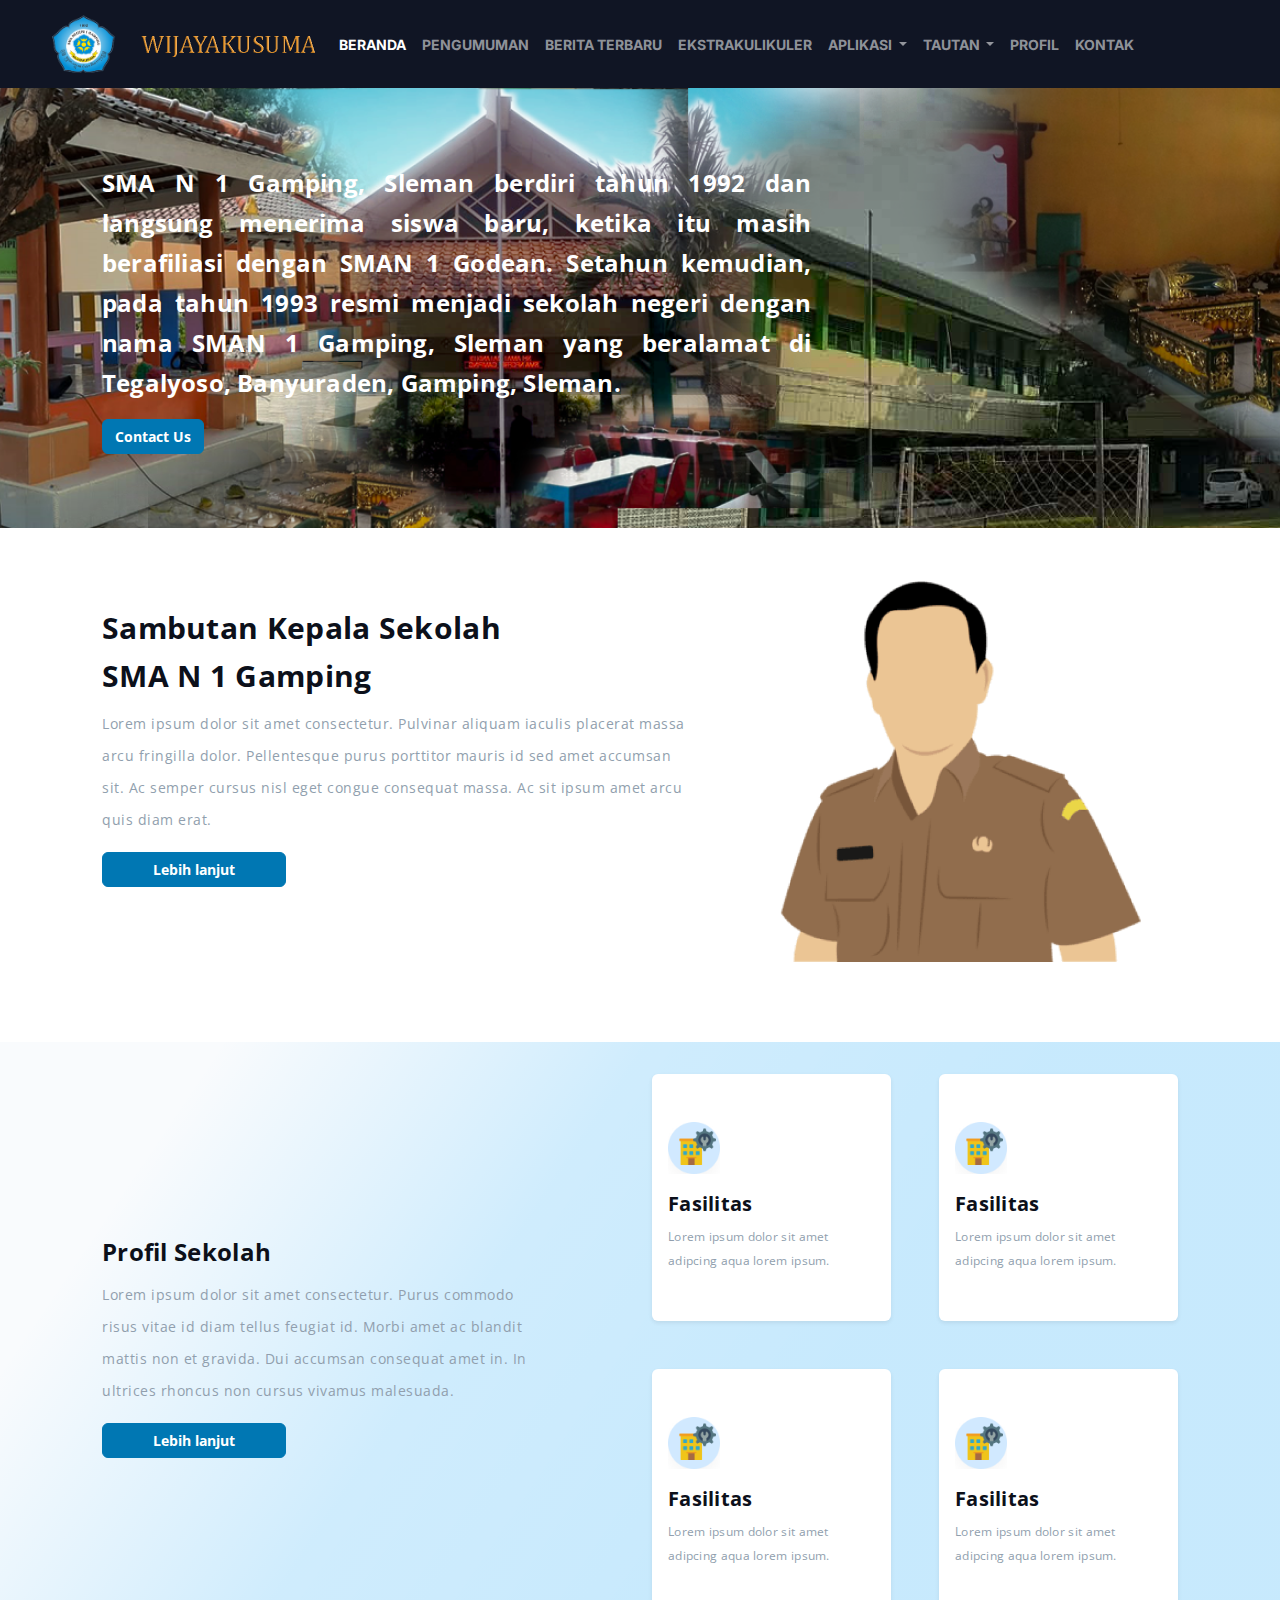
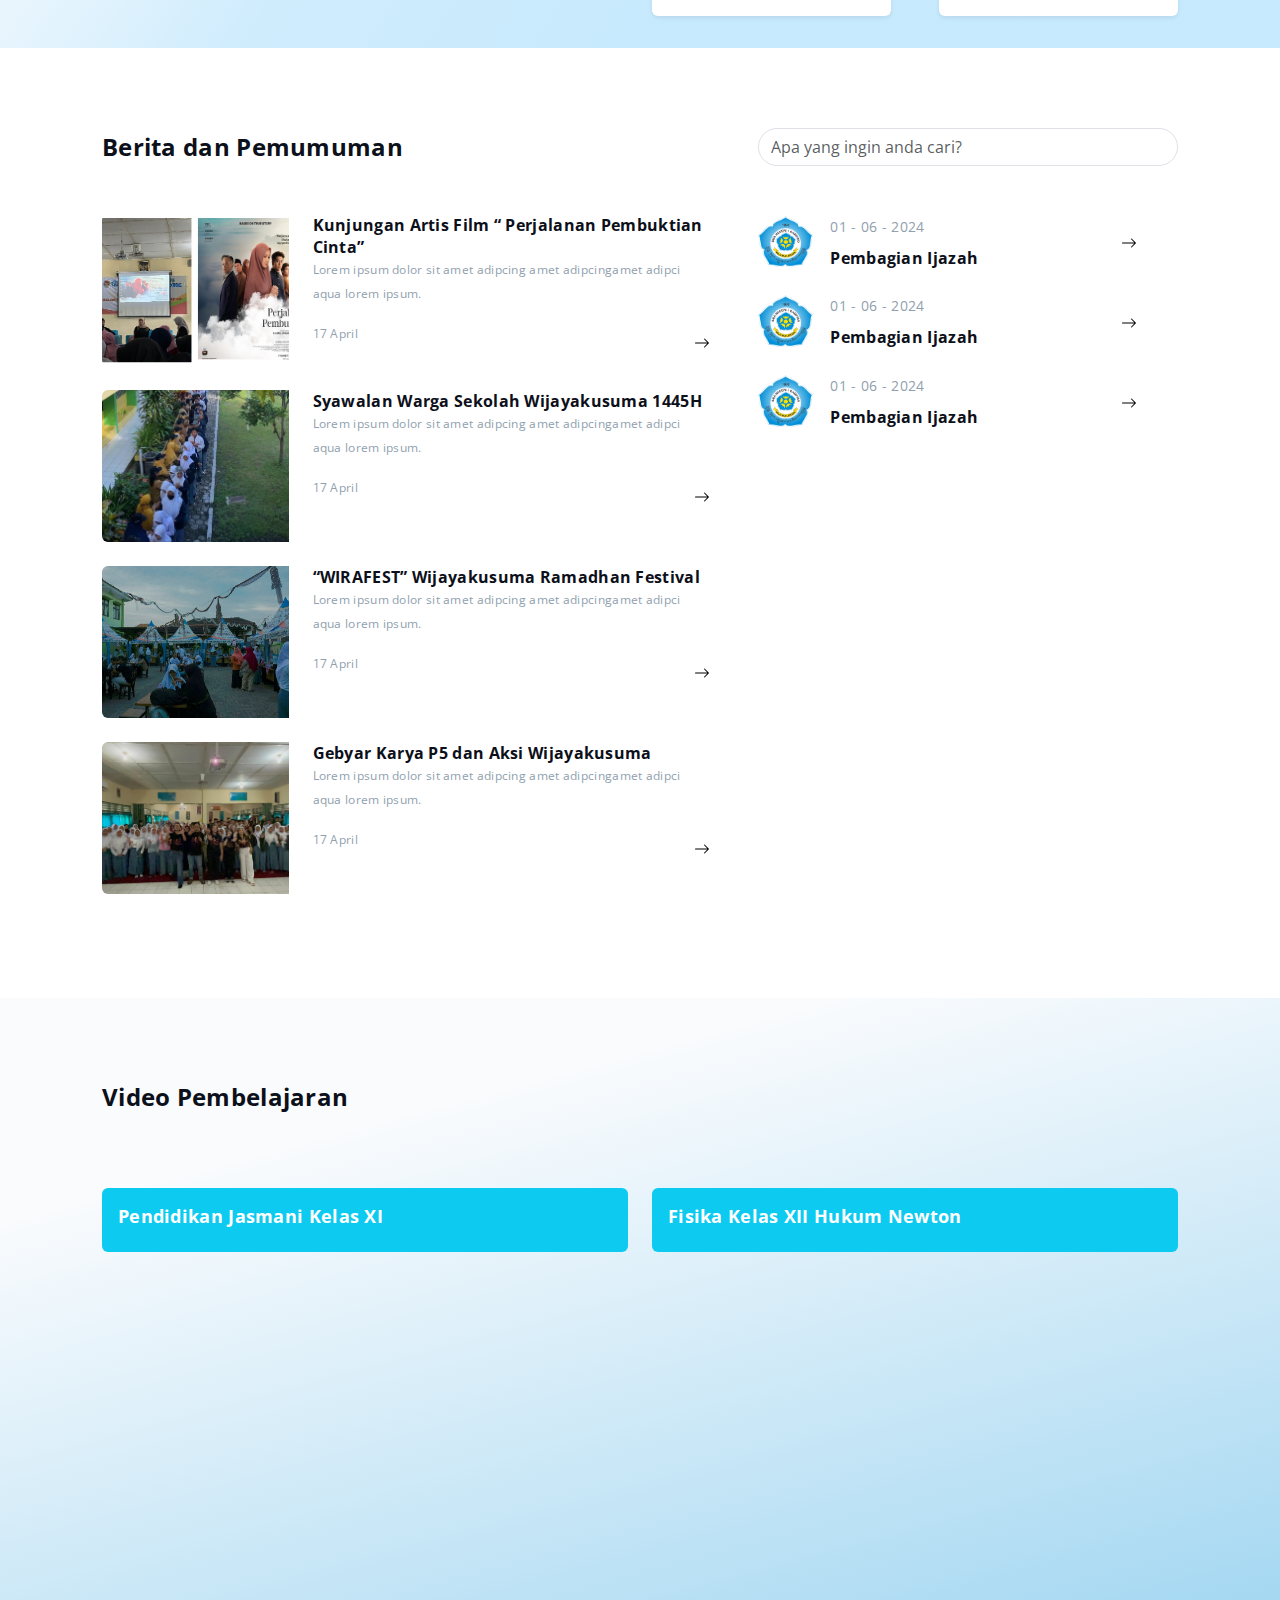
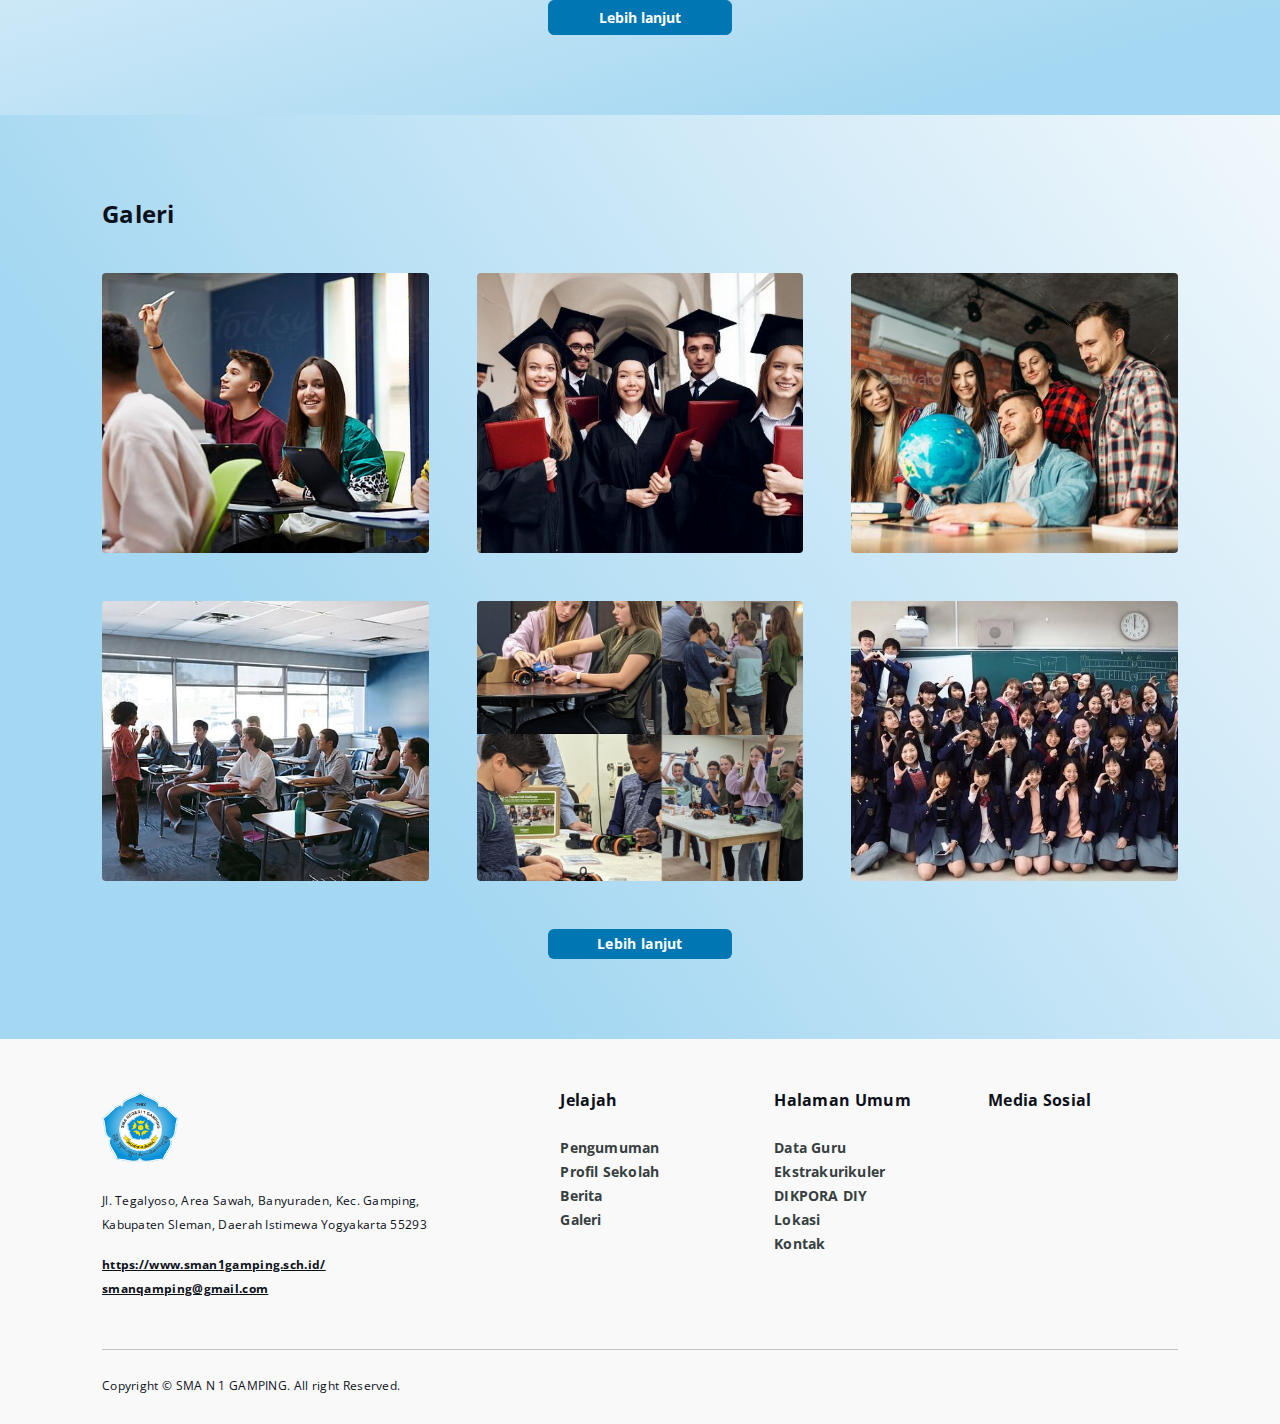
==== index.html @ 5e5380b1 "first" ====
<!doctype html>
<html lang="en">

<head>
    <meta charset="utf-8">
    <meta name="viewport" content="width=device-width, initial-scale=1">
    <title>Wijayakusuma</title>
    <link href="https://cdn.jsdelivr.net/npm/bootstrap@5.3.3/dist/css/bootstrap.min.css" rel="stylesheet"
        integrity="sha384-QWTKZyjpPEjISv5WaRU9OFeRpok6YctnYmDr5pNlyT2bRjXh0JMhjY6hW+ALEwIH" crossorigin="anonymous">

    <link rel="preconnect" href="https://fonts.googleapis.com">
    <link rel="preconnect" href="https://fonts.gstatic.com" crossorigin>
    <link href="https://fonts.googleapis.com/css2?family=Inter:wght@100..900&display=swap" rel="stylesheet">
    <link href="https://fonts.googleapis.com/css2?family=Open+Sans:ital,wght@0,300..800;1,300..800&display=swap"
        rel="stylesheet">
    <link rel="stylesheet" href="/asset/css/style.css">
</head>

<body>
    <!-- navbar -->
    <nav class="navbar navbar-expand-lg navbar-dark navbar-custom">
        <div class="container">
            <a class="navbar-brand" href="#">
                <img src="/asset/images/logo-wijayakusuma.png" class="logo" alt="">
                <img src="/asset/images/wijayakusuma.png" class="wijayakusuma" alt="">
            </a>
            <button class="navbar-toggler" type="button" data-bs-toggle="collapse"
                data-bs-target="#navbarSupportedContent" aria-controls="navbarSupportedContent" aria-expanded="false"
                aria-label="Toggle navigation">
                <span class="navbar-toggler-icon"></span>
            </button>
            <div class="collapse navbar-collapse" id="navbarSupportedContent">
                <ul class="navbar-nav me-auto mb-2 mb-lg-0">
                    <li class="nav-item">
                        <a class="nav-link active" aria-current="page" href="/index.html">BERANDA</a>
                    </li>
                    <li class="nav-item">
                        <a class="nav-link" href="/pengumuman.html">PENGUMUMAN</a>
                    </li>
                    <li class="nav-item">
                        <a class="nav-link" href="/berita.html">BERITA TERBARU</a>
                    </li>
                    <li class="nav-item">
                        <a class="nav-link" href="/ekstrakulikuler.html">EKSTRAKULIKULER</a>
                    </li>
                    <li class="nav-item dropdown">
                        <a class="nav-link dropdown-toggle" href="#" role="button" data-bs-toggle="dropdown"
                            aria-expanded="false">
                            APLIKASI
                        </a>
                        <ul class="dropdown-menu">
                            <li><a class="dropdown-item" href="#">DAPODIK</a></li>
                            <li><a class="dropdown-item" href="#">E-RAPORT</a></li>
                            <li><a class="dropdown-item" href="#">SI VOTING</a></li>
                        </ul>
                    </li>
                    <li class="nav-item dropdown">
                        <a class="nav-link dropdown-toggle" href="#" role="button" data-bs-toggle="dropdown"
                            aria-expanded="false">
                            TAUTAN
                        </a>
                        <ul class="dropdown-menu">
                            <li><a class="dropdown-item" href="#">WIJAYAKUSUMA PERPUSTAKAAN</a></li>
                            <li><a class="dropdown-item" href="#">LAYANAN BK</a></li>
                            <li><a class="dropdown-item" href="#">BALDIK SLEMAN</a></li>
                            <li><a class="dropdown-item" href="#">DIKPORA DIY</a></li>
                        </ul>
                    </li>
                    <li class="nav-item">
                        <a class="nav-link" href="/profile.html">PROFIL</a>
                    </li>
                    <li class="nav-item">
                        <a class="nav-link" href="/hubungi-kami.html">KONTAK</a>
                    </li>
                </ul>
            </div>
        </div>
    </nav>
    <!-- navbar -->

    <!-- header -->
    <header class="header-beranda">
        <div class="container">
            <div class="row align-items-center">
                <div class="col-md-8">
                    <p>SMA N 1 Gamping, Sleman berdiri tahun 1992 dan langsung menerima siswa baru, ketika itu masih
                        berafiliasi dengan SMAN 1 Godean. Setahun kemudian, pada tahun 1993 resmi menjadi sekolah negeri
                        dengan
                        nama SMAN 1 Gamping, Sleman yang beralamat di Tegalyoso, Banyuraden, Gamping, Sleman.
                    </p>
                    <a href="" class="btn btn-info btn-contact-us text-white">Contact Us</a>
                </div>
            </div>
        </div>
    </header>
    <!-- header -->

    <!-- beranda-sambutan -->
    <section id="beranda-sambutan">
        <div class="container">
            <div class="row align-items-center">
                <div class="col-md-7">
                    <h3 class="section-title">Sambutan Kepala Sekolah <br class="d-none d-md-block">
                        SMA N 1 Gamping</h3>
                    <p class="section-text">Lorem ipsum dolor sit amet consectetur. Pulvinar aliquam iaculis placerat
                        massa arcu fringilla dolor. Pellentesque purus porttitor mauris id sed amet accumsan sit. Ac
                        semper cursus nisl eget congue consequat massa. Ac sit ipsum amet arcu quis diam erat.</p>
                    <a href="" class="btn btn-info btn-lebih-lanjut">Lebih lanjut</a>
                </div>
                <div class="col-md-5 d-none d-md-block">
                    <img src="/asset/images/guru.png" class="w-100" alt="gutu">
                </div>
            </div>
        </div>
    </section>
    <!-- beranda-sambutan -->

    <!-- profile-sekolah -->
    <section id="profil-sekolah">
        <div class="container">
            <div class="row g-4 align-items-center">
                <div class="col-md-6">
                    <h3 class="section-title">Profil Sekolah</h3>
                    <p class="section-text">Lorem ipsum dolor sit amet consectetur. Purus commodo risus vitae id diam
                        tellus feugiat id. Morbi amet ac blandit mattis non et gravida. Dui accumsan consequat amet in.
                        In ultrices rhoncus non cursus vivamus malesuada.</p>
                    <a href="" class="btn btn-info btn-lebih-lanjut">Lebih lanjut</a>
                </div>
                <div class="col-md-6">
                    <div class="row g-3 g-md-5">
                        <div class="col-6">
                            <div class="card border-0 shadow-sm">
                                <div class="card-body py-5">
                                    <img src="/asset/images/fasilitas.png" class="w-25 mb-3" alt="">
                                    <h5 class="card-title">Fasilitas</h5>
                                    <p class="card-text">Lorem ipsum dolor sit amet adipcing
                                        aqua lorem ipsum.</p>
                                </div>
                            </div>
                        </div>
                        <div class="col-6">
                            <div class="card border-0 shadow-sm">
                                <div class="card-body py-5">
                                    <img src="/asset/images/fasilitas.png" class="w-25 mb-3" alt="">
                                    <h5 class="card-title">Fasilitas</h5>
                                    <p class="card-text">Lorem ipsum dolor sit amet adipcing
                                        aqua lorem ipsum.</p>
                                </div>
                            </div>
                        </div>
                        <div class="col-6">
                            <div class="card border-0 shadow-sm">
                                <div class="card-body py-5">
                                    <img src="/asset/images/fasilitas.png" class="w-25 mb-3" alt="">
                                    <h5 class="card-title">Fasilitas</h5>
                                    <p class="card-text">Lorem ipsum dolor sit amet adipcing
                                        aqua lorem ipsum.</p>
                                </div>
                            </div>
                        </div>
                        <div class="col-6">
                            <div class="card border-0 shadow-sm">
                                <div class="card-body py-5">
                                    <img src="/asset/images/fasilitas.png" class="w-25 mb-3" alt="">
                                    <h5 class="card-title">Fasilitas</h5>
                                    <p class="card-text">Lorem ipsum dolor sit amet adipcing
                                        aqua lorem ipsum.</p>
                                </div>
                            </div>
                        </div>
                    </div>
                </div>
            </div>
        </div>
    </section>
    <!-- profile-sekolah -->

    <!-- berita-pengumuman -->
    <section id="berita-pengumuman">
        <div class="container">
            <div class="row g-3 g-md-5">
                <div class="col-md-7">
                    <h3 class="section-title">
                        Berita dan Pemumuman
                    </h3>
                    <div class="mt-4 mt-md-5">
                        <div class="card card-berita mb-4 border-0">
                            <div class="row g-4">
                                <div class="col-4">
                                    <img src="/asset/images/pengumuman-1.png" class="img-fluid rounded-start"
                                        alt="pengumuman-1">
                                </div>
                                <div class="col-8">
                                    <div class="card-body p-0">
                                        <h5 class="card-title">Kunjungan Artis Film “ Perjalanan Pembuktian
                                            Cinta”</h5>
                                        <p class="card-text">Lorem ipsum dolor sit amet adipcing amet adipcingamet
                                            adipci
                                            aqua lorem ipsum.
                                        </p>
                                        <div class="d-flex justify-content-between align-items-center">
                                            <p class="card-date">17 April</p>
                                            <a href="" class="card-link"><svg xmlns="http://www.w3.org/2000/svg"
                                                    width="16" height="16" fill="currentColor" class="bi bi-arrow-right"
                                                    viewBox="0 0 16 16">
                                                    <path fill-rule="evenodd"
                                                        d="M1 8a.5.5 0 0 1 .5-.5h11.793l-3.147-3.146a.5.5 0 0 1 .708-.708l4 4a.5.5 0 0 1 0 .708l-4 4a.5.5 0 0 1-.708-.708L13.293 8.5H1.5A.5.5 0 0 1 1 8" />
                                                </svg></a>
                                        </div>
                                    </div>
                                </div>
                            </div>
                        </div>
                        <div class="card card-berita mb-4 border-0">
                            <div class="row g-4">
                                <div class="col-4">
                                    <img src="/asset/images/pengumuman-2.png" class="img-fluid rounded-start"
                                        alt="pengumuman-2">
                                </div>
                                <div class="col-8">
                                    <div class="card-body p-0">
                                        <h5 class="card-title">Syawalan Warga Sekolah Wijayakusuma 1445H</h5>
                                        <p class="card-text">Lorem ipsum dolor sit amet adipcing amet adipcingamet
                                            adipci
                                            aqua lorem ipsum.
                                        </p>
                                        <div class="d-flex justify-content-between align-items-center">
                                            <p class="card-date">17 April</p>
                                            <a href="" class="card-link"><svg xmlns="http://www.w3.org/2000/svg"
                                                    width="16" height="16" fill="currentColor" class="bi bi-arrow-right"
                                                    viewBox="0 0 16 16">
                                                    <path fill-rule="evenodd"
                                                        d="M1 8a.5.5 0 0 1 .5-.5h11.793l-3.147-3.146a.5.5 0 0 1 .708-.708l4 4a.5.5 0 0 1 0 .708l-4 4a.5.5 0 0 1-.708-.708L13.293 8.5H1.5A.5.5 0 0 1 1 8" />
                                                </svg></a>
                                        </div>
                                    </div>
                                </div>
                            </div>
                        </div>
                        <div class="card card-berita mb-4 border-0">
                            <div class="row g-4">
                                <div class="col-4">
                                    <img src="/asset/images/pengumuman-3.png" class="img-fluid rounded-start"
                                        alt="pengumuman-3">
                                </div>
                                <div class="col-8">
                                    <div class="card-body p-0">
                                        <h5 class="card-title">“WIRAFEST” Wijayakusuma Ramadhan Festival</h5>
                                        <p class="card-text">Lorem ipsum dolor sit amet adipcing amet adipcingamet
                                            adipci
                                            aqua lorem ipsum.
                                        </p>
                                        <div class="d-flex justify-content-between align-items-center">
                                            <p class="card-date">17 April</p>
                                            <a href="" class="card-link"><svg xmlns="http://www.w3.org/2000/svg"
                                                    width="16" height="16" fill="currentColor" class="bi bi-arrow-right"
                                                    viewBox="0 0 16 16">
                                                    <path fill-rule="evenodd"
                                                        d="M1 8a.5.5 0 0 1 .5-.5h11.793l-3.147-3.146a.5.5 0 0 1 .708-.708l4 4a.5.5 0 0 1 0 .708l-4 4a.5.5 0 0 1-.708-.708L13.293 8.5H1.5A.5.5 0 0 1 1 8" />
                                                </svg></a>
                                        </div>
                                    </div>
                                </div>
                            </div>
                        </div>
                        <div class="card card-berita mb-4 border-0">
                            <div class="row g-4">
                                <div class="col-4">
                                    <img src="/asset/images/pengumuman-4.png" class="img-fluid rounded-start"
                                        alt="pengumuman-4">
                                </div>
                                <div class="col-8">
                                    <div class="card-body p-0">
                                        <h5 class="card-title">Gebyar Karya P5 dan Aksi Wijayakusuma</h5>
                                        <p class="card-text">Lorem ipsum dolor sit amet adipcing amet adipcingamet
                                            adipci
                                            aqua lorem ipsum.
                                        </p>
                                        <div class="d-flex justify-content-between align-items-center">
                                            <p class="card-date">17 April</p>
                                            <a href="" class="card-link"><svg xmlns="http://www.w3.org/2000/svg"
                                                    width="16" height="16" fill="currentColor" class="bi bi-arrow-right"
                                                    viewBox="0 0 16 16">
                                                    <path fill-rule="evenodd"
                                                        d="M1 8a.5.5 0 0 1 .5-.5h11.793l-3.147-3.146a.5.5 0 0 1 .708-.708l4 4a.5.5 0 0 1 0 .708l-4 4a.5.5 0 0 1-.708-.708L13.293 8.5H1.5A.5.5 0 0 1 1 8" />
                                                </svg></a>
                                        </div>
                                    </div>
                                </div>
                            </div>
                        </div>
                    </div>
                </div>
                <div class="col-md-5">
                    <input type="text" placeholder="Apa yang ingin anda cari? " class="form-control rounded-pill">
                    <div class="mt-4 mt-md-5">
                        <div class="card card-pengumuman mb-4 border-0">
                            <div class="row align-items-center g-3">
                                <div class="col-2">
                                    <img src="/asset/images/logo-1.png" class="img-fluid" alt="pengumuman-1">
                                </div>
                                <div class="col-8">
                                    <div class="card-body p-0">
                                        <p class="card-text">01 - 06 - 2024</p>
                                        <h5 class="card-title">Pembagian Ijazah</h5>
                                    </div>
                                </div>
                                <div class="col-2">
                                    <a class="text-black" href=""><svg xmlns="http://www.w3.org/2000/svg" width="16"
                                            height="16" fill="currentColor" class="bi bi-arrow-right"
                                            viewBox="0 0 16 16">
                                            <path fill-rule="evenodd"
                                                d="M1 8a.5.5 0 0 1 .5-.5h11.793l-3.147-3.146a.5.5 0 0 1 .708-.708l4 4a.5.5 0 0 1 0 .708l-4 4a.5.5 0 0 1-.708-.708L13.293 8.5H1.5A.5.5 0 0 1 1 8" />
                                        </svg></a>
                                </div>
                            </div>
                        </div>
                        <div class="card card-pengumuman mb-4 border-0">
                            <div class="row align-items-center g-3">
                                <div class="col-2">
                                    <img src="/asset/images/logo-1.png" class="img-fluid" alt="pengumuman-1">
                                </div>
                                <div class="col-8">
                                    <div class="card-body p-0">
                                        <p class="card-text">01 - 06 - 2024</p>
                                        <h5 class="card-title">Pembagian Ijazah</h5>
                                    </div>
                                </div>
                                <div class="col-2">
                                    <a class="text-black" href=""><svg xmlns="http://www.w3.org/2000/svg" width="16"
                                            height="16" fill="currentColor" class="bi bi-arrow-right"
                                            viewBox="0 0 16 16">
                                            <path fill-rule="evenodd"
                                                d="M1 8a.5.5 0 0 1 .5-.5h11.793l-3.147-3.146a.5.5 0 0 1 .708-.708l4 4a.5.5 0 0 1 0 .708l-4 4a.5.5 0 0 1-.708-.708L13.293 8.5H1.5A.5.5 0 0 1 1 8" />
                                        </svg></a>
                                </div>
                            </div>
                        </div>
                        <div class="card card-pengumuman mb-4 border-0">
                            <div class="row align-items-center g-3">
                                <div class="col-2">
                                    <img src="/asset/images/logo-1.png" class="img-fluid" alt="pengumuman-1">
                                </div>
                                <div class="col-8">
                                    <div class="card-body p-0">
                                        <p class="card-text">01 - 06 - 2024</p>
                                        <h5 class="card-title">Pembagian Ijazah</h5>
                                    </div>
                                </div>
                                <div class="col-2">
                                    <a class="text-black" href=""><svg xmlns="http://www.w3.org/2000/svg" width="16"
                                            height="16" fill="currentColor" class="bi bi-arrow-right"
                                            viewBox="0 0 16 16">
                                            <path fill-rule="evenodd"
                                                d="M1 8a.5.5 0 0 1 .5-.5h11.793l-3.147-3.146a.5.5 0 0 1 .708-.708l4 4a.5.5 0 0 1 0 .708l-4 4a.5.5 0 0 1-.708-.708L13.293 8.5H1.5A.5.5 0 0 1 1 8" />
                                        </svg></a>
                                </div>
                            </div>
                        </div>
                    </div>
                </div>
            </div>
        </div>
    </section>
    <!-- berita-pengumuman -->

    <!-- video-pembelajaran -->
    <section id="video-pembelajaran">
        <div class="container">
            <h3 class="section-title">Video Pembelajaran</h3>
            <div class="row g-4 my-md-5 my-2 mb-3">
                <div class="col-6">
                    <div class="card mb-1 bg-info border-0">
                        <div class="card-body">
                            <h5 class="card-title">Pendidikan Jasmani Kelas XI</h5>
                        </div>
                    </div>
                    <div class="ratio ratio-16x9 rounded overflow-hidden">
                        <iframe src="https://www.youtube.com/embed/zpOULjyy-n8?rel=0" title="YouTube video"
                            allowfullscreen></iframe>
                    </div>
                </div>
                <div class="col-6">
                    <div class="card mb-1 bg-info border-0">
                        <div class="card-body">
                            <h5 class="card-title">Fisika Kelas XII Hukum Newton</h5>
                        </div>
                    </div>
                    <div class="ratio ratio-16x9 rounded overflow-hidden">
                        <iframe src="https://www.youtube.com/embed/zpOULjyy-n8?rel=0" title="YouTube video"
                            allowfullscreen></iframe>
                    </div>
                </div>
            </div>
            <div class="text-center">
                <a href="" class="btn btn-info btn-lebih-lanjut">Lebih lanjut</a>
            </div>
        </div>
    </section>
    <!-- video-pembelajaran -->

    <!-- beranda-galeri -->
    <section id="beranda-galeri">
        <div class="container">
            <h3 class="section-title">Galeri</h3>
            <div class="row g-3 g-md-5 mb-3 mb-md-5">
                <div class="col-4">
                    <img src="/asset/images/galeri-1.jpg" class="w-100 rounded-1" alt="galeri-1">
                </div>
                <div class="col-4">
                    <img src="/asset/images/galeri-2.jpg" class="w-100 rounded-1" alt="galeri-2">
                </div>
                <div class="col-4">
                    <img src="/asset/images/galeri-3.jpg" class="w-100 rounded-1" alt="galeri-3">
                </div>
                <div class="col-4">
                    <img src="/asset/images/galeri-4.jpg" class="w-100 rounded-1" alt="galeri-4">
                </div>
                <div class="col-4">
                    <img src="/asset/images/galeri-5.jpg" class="w-100 rounded-1" alt="galeri-5">
                </div>
                <div class="col-4">
                    <img src="/asset/images/galeri-6.jpg" class="w-100 rounded-1" alt="galeri-6">
                </div>
            </div>
            <div class="text-center">
                <a href="" class="btn btn-info btn-lebih-lanjut">Lebih lanjut</a>
            </div>
        </div>
    </section>
    <!-- beranda-galeri -->

    <!-- footer -->
    <footer>
        <div class="container">
            <div class="row g-4 mb-5">
                <div class="col-md-5">
                    <div class="footer-left">
                        <a href="/" class="mb-4">
                            <img src="/asset/images/logo-wijayakusuma.png" class="mb-4" alt="">
                        </a>
                        <p class="footer-left-text">Jl. Tegalyoso, Area Sawah, Banyuraden, Kec. Gamping, Kabupaten
                            Sleman,
                            Daerah
                            Istimewa Yogyakarta
                            55293</p>
                        <a href="https://www.sman1gamping.sch.id/"
                            class="footer-left-link">https://www.sman1gamping.sch.id/</a>
                        <a href="mail:smanqamping@gmail.com" class="footer-left-link">smanqamping@gmail.com</a>
                    </div>
                </div>
                <div class="col-md-7">
                    <div class="footer-right">
                        <div class="row">
                            <div class="col-md-4 col-6">
                                <h3 class="footer-right-title">Jelajah</h3>
                                <ul class="list-unstyled mt-4 footer-right-links">
                                    <li class="link">
                                        <a class="tag-link" href="">Pengumuman</a>
                                    </li>
                                    <li class="link">
                                        <a class="tag-link" href="">Profil Sekolah</a>
                                    </li>
                                    <li class="link">
                                        <a class="tag-link" href="">Berita</a>
                                    </li>
                                    <li class="link">
                                        <a class="tag-link" href="">Galeri</a>
                                    </li>
                                </ul>
                            </div>
                            <div class="col-md-4 col-6">
                                <h3 class="footer-right-title">Halaman Umum</h3>
                                <ul class="list-unstyled mt-4 footer-right-links">
                                    <li class="link">
                                        <a class="tag-link" href="">Data Guru</a>
                                    </li>
                                    <li class="link">
                                        <a class="tag-link" href="">Ekstrakurikuler</a>
                                    </li>
                                    <li class="link">
                                        <a class="tag-link" href="">DIKPORA DIY</a>
                                    </li>
                                    <li class="link">
                                        <a class="tag-link" href="">Lokasi</a>
                                    </li>
                                    <li class="link">
                                        <a class="tag-link" href="">Kontak</a>
                                    </li>
                                </ul>
                            </div>
                            <div class="col-md-4 col-6">
                                <h3 class="footer-right-title">Media Sosial</h3>

                            </div>
                        </div>
                    </div>
                </div>
            </div>
            <hr>
            <p class="footer-bottom mt-4">Copyright © SMA N 1 GAMPING. All right Reserved. </p>
        </div>
    </footer>
    <!-- footer -->

    <script src="https://cdn.jsdelivr.net/npm/bootstrap@5.3.3/dist/js/bootstrap.bundle.min.js"
        integrity="sha384-YvpcrYf0tY3lHB60NNkmXc5s9fDVZLESaAA55NDzOxhy9GkcIdslK1eN7N6jIeHz"
        crossorigin="anonymous"></script>
</body>

</html>
---- asset/css/style.css ----
body{
    font-family: "Open Sans", sans-serif;
    font-optical-sizing: auto;
    font-style: normal;
    font-variation-settings:
        "slnt" 0;
}

.container{
    max-width: 1100px;
}


/* navbar */
.navbar-custom{
    font-size: 14px;
    font-weight: 700;
    font-family: "Inter", sans-serif;
    background-color: #101524;
    height: 88px;
    position: relative;
}
.navbar-custom .container{
    max-width: 1200px;
     background-color: #101524;
     z-index: 100;
}
.navbar-custom .navbar-brand .logo{
    width: 64px;
    height: 62px;
    flex-shrink: 0;
    object-fit: cover;
    margin-right: 20px;
}
.navbar-custom .navbar-brand .wijayakusuma{
    width: 174px;
    height: 26px;
    flex-shrink: 0;
    object-fit: cover;
}
.navbar-custom .dropdown-menu{
    background-color: #101524;
}
.navbar-custom .dropdown-menu a{
    color: #fff;
    font-weight: 700;
}
.navbar-custom .dropdown-menu a:hover{
    color: #101524;
}
/* navbar */



/* index.html */

/* header beranda */
.header-beranda{
    background-image: url('/asset/images/header-beranda.png');
    background-size: cover;
    background-repeat: no-repeat;
}
.header-beranda .row{
    min-height: 440px;
}
.header-beranda p{
    color: #FFF;
    font-size: 14px;
    font-style: normal;
    font-weight: 700;
    letter-spacing: 0.2px;
}

@media (min-width: 992px) {
    .header-beranda p{
        text-align: justify;
        font-size: 24px;
        line-height: 40px; /* 166.667% */
    }
}
.header-beranda .btn-contact-us{
    font-weight: 700;
    background-color: #0077B3;
    border-color: #0077B3;
    font-size: 14px;

}
/* header beranda */

/* section-beranda-sambutan */
section#beranda-sambutan{
    margin-top: 40px;
    margin-bottom: 40px;
}

@media (min-width: 992px) {
    section#beranda-sambutan{
        margin-top: 0px;
        margin-bottom: 80px;
    }
}
section#beranda-sambutan .section-title{
    color: #0C101A;
    font-size: 20px;
    font-style: normal;
    font-weight: 700;
    letter-spacing: 0.3px;
}

@media (min-width: 992px) {
    section#beranda-sambutan .section-title{
        color: #0C101A;
        font-size: 30px;
        font-style: normal;
        font-weight: 700;
        line-height: 48px; /* 160% */
        letter-spacing: 0.3px;
    }
}
section#beranda-sambutan .section-text{
    color: var(--medium-dark, #919FAE);
    font-size: 14px;
    font-style: normal;
    font-weight: 400;
    letter-spacing: 0.5px;
}

@media (min-width: 992px) {
    section#beranda-sambutan .section-text{
        width: 585px;
        color: var(--medium-dark, #919FAE);
        font-size: 14px;
        font-style: normal;
        font-weight: 400;
        line-height: 32px; /* 228.571% */
        letter-spacing: 0.5px;
    }
    section#video-pembelajaran{
        padding: 80px 0px;
    }
}
section#beranda-sambutan .btn-lebih-lanjut{
    width: 184px;
    font-weight: 700;
    background-color: #0077B3;
    border-color: #0077B3;
    font-size: 14px;
    color: #fff;
}
/* section-beranda-sambutan */

/* section-profile-sekolah */
section#profil-sekolah{
    background: linear-gradient(124deg, rgba(0, 163, 255, 0.00) 13.07%, rgba(0, 163, 255, 0.17) 38.44%, rgba(0, 163, 255, 0.20) 62.43%), #F9FBFD;
    padding: 32px 0px;
}
section#profil-sekolah .section-title{
    color: #0C101A;
    font-size: 20px;
    font-style: normal;
    font-weight: 700;
    letter-spacing: 0.3px;
}

@media (min-width: 992px) {
    section#profil-sekolah .section-title{
        color: #0C101A;
        font-size: 24px;
        font-style: normal;
        font-weight: 700;
        line-height: 38px; /* 158.333% */
        letter-spacing: 0.3px;
    }
}
section#profil-sekolah .section-text{
    color: var(--medium-dark, #919FAE);
    font-size: 14px;
    font-style: normal;
    font-weight: 400;
    letter-spacing: 0.5px;
}

@media (min-width: 992px) {
    section#profil-sekolah .section-text{
        width: 425px;
        color: var(--medium-dark, #919FAE);
        font-size: 14px;
        font-style: normal;
        font-weight: 400;
        line-height: 32px; /* 228.571% */
        letter-spacing: 0.5px;
    }

}
section#profil-sekolah .card .card-title{
    color: #0C101A;
    font-size: 20px;
    font-style: normal;
    font-weight: 700;
    line-height: normal;
    letter-spacing: 0.3px;
}
section#profil-sekolah .card .card-text{
    color: var(--medium-dark, #919FAE);
    font-size: 12px;
    font-style: normal;
    font-weight: 400;
    line-height: 24px; /* 200% */
    letter-spacing: 0.3px;
}
section#profil-sekolah .btn-lebih-lanjut{
    width: 184px;
    font-weight: 700;
    background-color: #0077B3;
    border-color: #0077B3;
    font-size: 14px;
    color: #fff;
}
/* section-profile-sekolah */

/* section-berita-pengumuman */
section#berita-pengumuman{
    padding: 20px 0px;
    padding-top: 40px;
}
@media (min-width: 992px) {
    section#berita-pengumuman{
        padding: 80px 0px;
    }
}
section#berita-pengumuman .section-title{
    color: #0C101A;
    font-size: 20px;
    font-style: normal;
    font-weight: 700;
    letter-spacing: 0.3px;
}
@media (min-width: 992px) {
    section#berita-pengumuman .section-title{
        color: #0C101A;
        font-size: 24px;
        font-style: normal;
        font-weight: 700;
        line-height: 38px; /* 158.333% */
        letter-spacing: 0.3px;
    }

}
section#berita-pengumuman .card-berita img{
    width: 100%;
    height: 120px;
    flex-shrink: 0;
    object-fit: cover;
}
@media (min-width: 992px) {
    section#berita-pengumuman .card-berita img{
        width: 100%;
        height: 152px;
        flex-shrink: 0;
        object-fit: cover;
    }

}
section#berita-pengumuman .card-berita .card-title{
    color: #0C101A;
    font-size: 14px;
    font-style: normal;
    font-weight: 700;
    line-height: normal;
    letter-spacing: 0.3px;
    margin-bottom: 0px;
}
@media (min-width: 992px) {
    section#berita-pengumuman .card-berita .card-title{
        color: #0C101A;
        font-size: 16px;
        font-style: normal;
        font-weight: 700;
        line-height: normal;
        letter-spacing: 0.3px;
        margin-bottom: 0px;
    }

}
section#berita-pengumuman .card-berita .card-text{
    color: var(--medium-dark, #919FAE);
    font-size: 12px;
    font-style: normal;
    font-weight: 400;
    line-height: 24px; /* 200% */
    letter-spacing: 0.3px;
    margin-top: 0px;
    margin-bottom: 4px;
}
@media (min-width: 992px) {
    section#berita-pengumuman .card-berita .card-text{
        color: var(--medium-dark, #919FAE);
        font-size: 12px;
        font-style: normal;
        font-weight: 400;
        line-height: 24px; /* 200% */
        letter-spacing: 0.3px;
        margin-top: 0px;
        margin-bottom: 16px;
    }

}
section#berita-pengumuman .card-berita .card-date{
    color: #919FAE;
    font-size: 12px;
    font-style: normal;
    font-weight: 400;
    line-height: 24px; /* 200% */
    letter-spacing: 0.3px;
}
section#berita-pengumuman .card-berita .card-link{
    color: #000;
    font-size: 14px;
    font-style: normal;
    font-weight: 400;
    line-height: 24px; /* 200% */
    letter-spacing: 0.3px;
}

section#berita-pengumuman .card-pengumuman .card-text{
    color: var(--medium-dark, #919FAE);
    font-size: 12px;
    font-style: normal;
    font-weight: 400;
    letter-spacing: 0.3px;
    margin-bottom: 8px;
}
@media (min-width: 992px) {
    section#berita-pengumuman .card-pengumuman .card-text{
        color: var(--medium-dark, #919FAE);
        font-size: 14px;
        font-style: normal;
        font-weight: 400;
        line-height: 24px; /* 171.429% */
        letter-spacing: 0.3px;
        margin-bottom: 8px;
    }
}
section#berita-pengumuman .card-pengumuman .card-title{
    color: #0C101A;
    font-family: "Open Sans";
    font-size: 14px;
    font-style: normal;
    font-weight: 700;
    line-height: normal;
    letter-spacing: 0.3px;
    margin: 0px;
}
@media (min-width: 992px) {
    section#berita-pengumuman .card-pengumuman .card-title{
        color: #0C101A;
        font-family: "Open Sans";
        font-size: 16px;
        font-style: normal;
        font-weight: 700;
        line-height: normal;
        letter-spacing: 0.3px;
        margin: 0px;
    }
}
/* section-berita-pengumuman */

/* section-video-pembelajaran */
section#video-pembelajaran {
    padding: 20px 0px;
    background: linear-gradient(165deg, rgba(1, 147, 220, 0.00) 21.12%, rgba(1, 147, 220, 0.34) 89.61%), #F9FBFD;
}
@media (min-width: 992px) {
    section#video-pembelajaran{
        padding: 80px 0px;
    }
}
section#video-pembelajaran .section-title{
    color: #0C101A;
    font-size: 20px;
    font-style: normal;
    font-weight: 700;
    line-height: 38px; /* 158.333% */
    letter-spacing: 0.3px;
}
@media (min-width: 992px) {
    section#video-pembelajaran .section-title{
        color: #0C101A;
        font-size: 24px;
        font-style: normal;
        font-weight: 700;
        line-height: 38px; /* 158.333% */
        letter-spacing: 0.3px;
    }

}
section#video-pembelajaran .card .card-title{
    color: #FFF;
    font-size: 12px;
    font-style: normal;
    font-weight: 700;
    line-height: normal;
    letter-spacing: 0.3px;
}

@media (min-width: 992px) {
    section#video-pembelajaran .card .card-title{
        text-align: justify;
        font-size: 18px;
    }
}

section#video-pembelajaran .btn-lebih-lanjut{
    width: 184px;
    font-weight: 700;
    background-color: #0077B3;
    border-color: #0077B3;
    font-size: 14px;
    color: #fff;
}
/* section-video-pembelajaran */

/* section-beranda-galeri */
section#beranda-galeri{
    padding: 20px 0px;
    background: linear-gradient(234deg, rgba(1, 147, 220, 0.00) -7.34%, rgba(1, 147, 220, 0.34) 71.21%), #F9FBFD;
}
@media (min-width: 992px) {
    section#beranda-galeri{
        padding: 80px 0px;
        background: linear-gradient(234deg, rgba(1, 147, 220, 0.00) -7.34%, rgba(1, 147, 220, 0.34) 71.21%), #F9FBFD;
    }
}
section#beranda-galeri .section-title{
    color: var(--secondary, #0C101A);
    font-size: 24px;
    font-style: normal;
    font-weight: 700;
    line-height: 38px; /* 158.333% */
    letter-spacing: 0.3px;
    margin-bottom: 40px;
}
section#beranda-galeri img{
    height: 100px;
    object-fit: cover;
}
@media (min-width: 992px) {
    section#beranda-galeri img{
        height: 280px;
        object-fit: cover;
    }

}
section#beranda-galeri .btn-lebih-lanjut{
    width: 184px;
    flex-shrink: 0;
    color: #FFF;
    text-align: center;
    font-family: "Open Sans";
    font-size: 14px;
    font-style: normal;
    font-weight: 700;
    line-height: 18px; /* 128.571% */
    letter-spacing: 0.3px;
    background: #0077B3;
    border: #0077B3;
}
/* section-beranda-galeri */

/* index.html */


/* berita.html */

/* header-berita */
.header-berita{
    background-image: url('/asset/images/header-berita.jpg');
    background-size: cover;
    height: 200px;
    background-position: center;
}
@media (min-width: 992px) {
    .header-berita{
        background-image: url('/asset/images/header-berita.jpg');
        background-size: cover;
        min-height: 355px;
        background-position: center;
    }
}
.header-berita .wrapper-header{
    height: 200px;
}
@media (min-width: 992px) {
    .header-berita .wrapper-header{
        height: 355px;
    }
}
.header-berita .header-title{
    text-align: center;
    color: var(--White-color, #FFF);
    font-family: "Overpass Mono";
    font-size: 24px;
    font-style: normal;
    font-weight: 700;
    line-height: normal;
    letter-spacing: 0.3px;
    margin-top: 40px;
}
@media (min-width: 992px) {
    .header-berita .header-title{
        text-align: center;
        color: var(--White-color, #FFF);
        font-family: "Overpass Mono";
        font-size: 36px;
        font-style: normal;
        font-weight: 700;
        line-height: normal;
        letter-spacing: 0.3px;
        margin-top: 40px;
    }

}
/* header-berita */

/* section-berita-terbaru */
section#berita-terbaru{
    padding: 20px 0px;
}
@media (min-width: 992px) {
    section#berita-terbaru{
        padding: 80px 0px;
    }
}
section#berita-terbaru .section-title{
    color: #0C101A;
    font-size: 20px;
    font-style: normal;
    font-weight: 700;
    line-height: normal;
    letter-spacing: 0.3px;
}
@media (min-width: 992px) {
    section#berita-terbaru .section-title{
        color: #0C101A;
        font-size: 24px;
        font-style: normal;
        font-weight: 700;
        line-height: normal;
        letter-spacing: 0.3px;
    }

}
section#berita-terbaru .lihat-semua{
    color: #2BA7E2;
    font-family: "Open Sans";
    font-size: 12px;
    font-style: normal;
    font-weight: 400;
    line-height: normal;
    letter-spacing: 0.3px;
    text-decoration: none;
}
@media (min-width: 992px) {
    section#berita-terbaru .lihat-semua{
        color: #2BA7E2;
        font-family: "Open Sans";
        font-size: 14px;
        font-style: normal;
        font-weight: 400;
        line-height: normal;
        letter-spacing: 0.3px;
        text-decoration: none;
    }

}
section#berita-terbaru .card-berita .card-img-top{
    height: 120px;
    object-fit: cover;
    margin-bottom: 6px;
    border-radius: 5px;
}
@media (min-width: 992px) {
    section#berita-terbaru .card-berita .card-img-top{
        height: 250px;
        object-fit: cover;
        margin-bottom: 16px;
        border-radius: 5px;
    }
}
section#berita-terbaru .card-berita .card-body .card-title{
    color: var(--secondary, #0C101A);
    font-size: 14px;
    font-style: normal;
    font-weight: 700;
    line-height: normal;
    letter-spacing: 0.3px;
    margin-bottom: 8px;
}
@media (min-width: 992px) {
    section#berita-terbaru .card-berita .card-body .card-title{
        color: var(--secondary, #0C101A);
        font-size: 16px;
        font-style: normal;
        font-weight: 700;
        line-height: normal;
        letter-spacing: 0.3px;
        margin-bottom: 8px;
    }
}
section#berita-terbaru .card-berita .card-body .card-text{
    color: var(--medium-dark, #919FAE);
    font-size: 12px;
    font-style: normal;
    font-weight: 400;
    line-height: 24px; /* 171.429% */
    letter-spacing: 0.5px;
}
@media (min-width: 992px) {
    section#berita-terbaru .card-berita .card-body .card-text{
        color: var(--medium-dark, #919FAE);
        font-size: 14px;
        font-style: normal;
        font-weight: 400;
        line-height: 24px; /* 171.429% */
        letter-spacing: 0.5px;
    }

}
section#berita-terbaru .card-berita .card-body .card-link{
    color: var(--Primary-Color, #2BA7E2);
    font-size: 12px;
    font-style: normal;
    font-weight: 700;
    line-height: 24px;
    letter-spacing: 0.5px;
    text-decoration: none;
}
@media (min-width: 992px) {
    section#berita-terbaru .card-berita .card-body .card-link{
        color: var(--Primary-Color, #2BA7E2);
        font-size: 14px;
        font-style: normal;
        font-weight: 700;
        line-height: 24px;
        letter-spacing: 0.5px;
        text-decoration: none;
    }

}
/* section-berita-terbaru */

/* berita.html */


/* pengumuman.html */

/* header-pengumuman */
.header-pengumuman{
    background-image: url('/asset/images/header-berita.jpg');
    background-size: cover;
    height: 300px;
    background-position: center;
}
@media (min-width: 992px) {
    .header-pengumuman{
        background-image: url('/asset/images/header-berita.jpg');
        background-size: cover;
        height: 526px;
        background-position: center;
    }
}
.header-pengumuman .wrapper-header{
    height: 300px;
}
@media (min-width: 992px) {
    .header-pengumuman .wrapper-header{
        height: 526px;
    }

}
.header-pengumuman .header-title{
    color: #FFF;
    text-align: center;
    font-size: 24px;
    font-style: normal;
    font-weight: 700;
    line-height: normal;
    letter-spacing: 0.3px;
}
@media (min-width: 992px) {
    .header-pengumuman .header-title{
        color: #FFF;
        text-align: center;
        font-size: 36px;
        font-style: normal;
        font-weight: 700;
        line-height: normal;
        letter-spacing: 0.3px;
    }

}
/* header-pengumuman */

/* section-pengumuman */
section#pengumuman{
    padding-top: 80px;
    padding-bottom: 80px;
}
@media (min-width: 992px) {
    section#pengumuman{
        padding-top: 140px;
        padding-bottom: 140px;
    }
}
section#pengumuman .card-pengumuman{
    border-radius: 10px;
    border: 2px solid var(--d4, #DFDFDF);
    background: #F9FBFD;
    text-align: center;
}
section#pengumuman .card-pengumuman .card-img-top{
    height: 100px;
    width: 100px;
    margin-left: auto;
    margin-right: auto;
    margin-top: 24px;
}
section#pengumuman .card-pengumuman .card-body{
    height: 170px;
}
section#pengumuman .card-pengumuman .card-body .card-title{
    color: var(--secondary, #0C101A);
    text-align: center;
    font-size: 14px;
    font-style: normal;
    font-weight: 800;
    line-height: 24px; /* 171.429% */
    letter-spacing: 0.3px;
    margin-bottom: 32px;
}
section#pengumuman .card-pengumuman .card-body .card-text{
    color: var(--secondary, #0C101A);
    text-align: center;
    font-size: 12px;
    font-style: normal;
    font-weight: 600;
    line-height: 24px; /* 171.429% */
    letter-spacing: 0.3px;
}
@media (min-width: 992px) {
    section#pengumuman .card-pengumuman .card-body .card-text{
        color: var(--secondary, #0C101A);
        text-align: center;
        font-size: 14px;
        font-style: normal;
        font-weight: 600;
        line-height: 24px; /* 171.429% */
        letter-spacing: 0.3px;
    }

}
/* section-pengumuman */

/* pengumuman.html */

/* profile.html */

/* header-profile */
.header-profile{
    background-image: url('/asset/images/header-berita.jpg');
    background-size: cover;
    height: 300px;
    background-position: center;
}
@media (min-width: 992px) {
    .header-profile{
        background-image: url('/asset/images/header-berita.jpg');
        background-size: cover;
        height: 526px;
        background-position: center;
    }
}
.header-profile .wrapper-header{
    height: 300px;
}
@media (min-width: 992px) {
    .header-profile .wrapper-header{
        min-height: 526px;
    }
}
.header-profile .header-title{
    color: #FFF;
    text-align: center;
    font-size: 24px;
    font-style: normal;
    font-weight: 700;
    line-height: normal;
    letter-spacing: 0.3px;
}
@media (min-width: 992px) {
    .header-profile .header-title{
        color: #FFF;
        text-align: center;
        font-size: 36px;
        font-style: normal;
        font-weight: 700;
        line-height: normal;
        letter-spacing: 0.3px;
    }

}
/* header-profile */

/* section-visi-misi */
section#visi-misi{
    padding-top: 40px;
    padding-bottom: 20px;
}
@media (min-width: 992px) {
    section#visi-misi{
        padding-top: 80px;
        padding-bottom: 50px;
    }
}
section#visi-misi .card-visi-misi{
    border-radius: 10px;
    border: 2px solid var(--d4, #DFDFDF);
    background: #F9FBFD;
}
@media (min-width: 992px) {
    section#visi-misi .card-visi-misi .card-body{
        height: 416.05px;
    }

}
section#visi-misi .card-visi-misi .card-title{
    color: #0077B3;
    font-size: 20px;
    font-style: normal;
    font-weight: 700;
    line-height: 24px; /* 100% */
    letter-spacing: 0.3px;
    margin-bottom: 34px;
}
@media (min-width: 992px) {
    section#visi-misi .card-visi-misi .card-title{
        color: #0077B3;
        font-size: 24px;
        font-style: normal;
        font-weight: 700;
        line-height: 24px; /* 100% */
        letter-spacing: 0.3px;
        margin-bottom: 34px;
    }

}
section#visi-misi .card-visi-misi .card-text{
    color: #000;
    text-align: justify;
    font-size: 16px;
    font-style: normal;
    font-weight: 400;
    line-height: 24px; /* 100% */
    letter-spacing: 0.3px;
}
@media (min-width: 992px) {
    section#visi-misi .card-visi-misi .card-text{
        color: #000;
        text-align: justify;
        font-size: 24px;
        font-style: normal;
        font-weight: 400;
        line-height: 24px; /* 100% */
        letter-spacing: 0.3px;
    }

}
section#visi-misi .card-visi-misi ol li{
    color: #000;
    font-size: 16px;
    font-style: normal;
    font-weight: 400;
    line-height: 24px; /* 120% */
    letter-spacing: 0.3px;
}
@media (min-width: 992px) {
    section#visi-misi .card-visi-misi ol li{
        color: #000;
        font-size: 20px;
        font-style: normal;
        font-weight: 400;
        line-height: 24px; /* 120% */
        letter-spacing: 0.3px;
    }

}
/* section-visi-misi */

/* section-info */
section#info{
    padding-top: 20px;
    padding-bottom: 20px;
}
@media (min-width: 992px) {
    section#info{
        padding-top: 50px;
        padding-bottom: 50px;
    }
}
section#info .card-info{
    border-radius: 10px;
    border: 2px solid var(--d4, #DFDFDF);
    background: #F9FBFD;
}
@media (min-width: 992px) {
    section#info .card-info{
        border-radius: 10px;
        border: 2px solid var(--d4, #DFDFDF);
        background: #F9FBFD;
        height: 300px;
    }
}
section#info .card-info img{
    height: 100px;
    width: 100px;
    margin-left: auto;
    margin-right: auto;
    margin-top: 10px;
}
@media (min-width: 992px) {
    section#info .card-info img{
        height: 100px;
        width: 100px;
        margin-left: auto;
        margin-right: auto;
        margin-top: 24px;
    }

}
section#info .card-info .card-body{
    text-align: center;
    padding-top: 0px;
}
@media (min-width: 992px) {
    section#info .card-info .card-body{
        text-align: center;
    }
}
section#info .card-info .card-body .card-title{
    color: var(--secondary, #0C101A);
    font-size: 14px;
    font-style: normal;
    font-weight: 800;
    line-height: 24px; /* 171.429% */
    letter-spacing: 0.3px;text-align: center;
    margin-bottom: 0px;
}
section#info .card-info .card-body .card-text{
    color: var(--secondary, #0C101A);
    font-size: 12px;
    font-style: normal;
    font-weight: 400;
    line-height: 24px;
    letter-spacing: 0.3px;
}
@media (min-width: 992px) {
    section#info .card-info .card-body .card-text{
        color: var(--secondary, #0C101A);
        font-size: 14px;
        font-style: normal;
        font-weight: 400;
        line-height: 24px;
        letter-spacing: 0.3px;
    }

}
/* section-info */

/* section-tendik */
section#tendik{
    padding: 20px 0px;
}
@media (min-width: 992px) {
    section#tendik{
        padding: 50px 0px;
    }
}
section#tendik .section-title{
    color: var(--secondary, #0C101A);
    font-family: Poppins;
    font-size: 20px;
    font-style: normal;
    font-weight: 700;
    line-height: 28px; /* 116.667% */
    margin-bottom: 24px;
}
@media (min-width: 992px) {
    section#tendik .section-title{
        color: var(--secondary, #0C101A);
        font-family: Poppins;
        font-size: 24px;
        font-style: normal;
        font-weight: 700;
        line-height: 28px; /* 116.667% */
        margin-bottom: 24px;
    }

}
section#tendik .table thead tr th{
    background-color: #0077B3 !important;
}
section#tendik .table tr th{
    color: #FFF;
    font-size: 14px;
    font-style: normal;
    font-weight: 400;
    line-height: normal;
    border-right: 1px #ECECEC solid;
}
/* section-tendik */

/* section-ruang-kelas */
section#ruang-kelas{
    padding-top: 20px;
    padding-bottom: 50px;
}
@media (min-width: 992px) {
    section#ruang-kelas{
        padding-top: 50px;
        padding-bottom: 100px;
    }
}
section#ruang-kelas .section-title{
    color: var(--secondary, #0C101A);
    font-family: Poppins;
    font-size: 20px;
    font-style: normal;
    font-weight: 700;
    line-height: 28px; /* 116.667% */
    margin-bottom: 24px;
}
@media (min-width: 992px) {
    section#ruang-kelas .section-title{
        color: var(--secondary, #0C101A);
        font-family: Poppins;
        font-size: 24px;
        font-style: normal;
        font-weight: 700;
        line-height: 28px; /* 116.667% */
        margin-bottom: 24px;
    }

}
section#ruang-kelas .table thead tr th{
    background-color: #0077B3 !important;
    padding: 24px;
    vertical-align: middle;
}
section#ruang-kelas .table tr th{
    color: #FFF;
    font-size: 14px;
    font-style: normal;
    font-weight: 400;
    line-height: normal;
    border-right: 1px #ECECEC solid;
}
/* section-ruang-kelas */

/* profile.html */


/* galeri.html */

/* header-galeri */
.header-galeri{
    background-image: url('/asset/images/header-berita.jpg');
    background-size: cover;
    min-height: 200px;
    background-position: center;
}
@media (min-width: 992px) {
    .header-galeri{
        background-image: url('/asset/images/header-berita.jpg');
        background-size: cover;
        min-height: 300px;
        background-position: center;
    }
}
.header-galeri .wrapper-header{
    min-height: 200px;
}
@media (min-width: 992px) {
    .header-galeri .wrapper-header{
        min-height: 300px;
    }

}
.header-galeri .header-title{
    color: var(--White-color, #FFF);
    text-align: center;
    font-size: 24px;
    font-style: normal;
    font-weight: 700;
    line-height: normal;
    letter-spacing: 0.3px;
}
@media (min-width: 992px) {
    .header-galeri .header-title{
        color: var(--White-color, #FFF);
        text-align: center;
        font-size: 32px;
        font-style: normal;
        font-weight: 700;
        line-height: normal;
        letter-spacing: 0.3px;
    }

}
/* header-galeri */


/* section-galeri */
section#galeri {
    padding: 40px 0px;
}
@media (min-width: 992px) {
    section#galeri{
        padding: 80px 0px;
    }
}

section#galeri .card-galeri-title{
    background-color: #0077B3;
    border: none;
}
section#galeri .card-galeri-title .card-body .card-title{
    color: #FFF;
    font-size: 16px;
    font-style: normal;
    font-weight: 700;
    line-height: normal;
    text-align: center;
}
@media (min-width: 992px) {
    section#galeri .card-galeri-title .card-body .card-title{
        color: #FFF;
        font-size: 24px;
        font-style: normal;
        font-weight: 700;
        line-height: normal;
        text-align: center;
    }

}
section#galeri .card-galeri-body{
    border: none;
}
section#galeri .card-galeri-body img{
    width: 100%;
    height: 120px;
    flex-shrink: 0;
    border-radius: 5px;
    object-fit: cover;
}
@media (min-width: 992px) {
    section#galeri .card-galeri-body img{
        width: 100%;
        height: 247px;
        flex-shrink: 0;
        border-radius: 5px;
        object-fit: cover;
    }

}
section#galeri .card-galeri-body .card-body{
    padding: 0px;
}
section#galeri .card-galeri-body .card-body .card-text{
    color: var(--medium-dark, #919FAE);
    font-size: 12px;
    font-style: normal;
    font-weight: 400;
    letter-spacing: 0.5px;
    margin-bottom: 4px;
}
@media (min-width: 992px) {
    section#galeri .card-galeri-body .card-body .card-text{
        color: var(--medium-dark, #919FAE);
        text-align: justify;
        font-size: 14px;
        font-style: normal;
        font-weight: 400;
        line-height: 32px; /* 228.571% */
        letter-spacing: 0.5px;
    }

}
section#galeri .card-galeri-body .card-body .card-link{
    color: var(--Primary-Color, #2BA7E2);
    text-align: center;
    font-size: 12px;
    font-style: normal;
    font-weight: 700;
    letter-spacing: 0.3px;
    text-decoration-line: underline;
}
@media (min-width: 992px) {
    section#galeri .card-galeri-body .card-body .card-link{
        color: var(--Primary-Color, #2BA7E2);
        text-align: center;
        font-size: 14px;
        font-style: normal;
        font-weight: 700;
        line-height: 18px; /* 128.571% */
        letter-spacing: 0.3px;
        text-decoration-line: underline;
    }

}
/* section-galeri */

/* galeri.html */


/* perkemahan.html */

/* section-perkemahan */
section#perkemahan{
    padding: 80px 0px;
}
section#perkemahan .section-title{
    color: var(--secondary, #0C101A);
    font-size: 32px;
    font-style: normal;
    font-weight: 700;
    line-height: 48px; /* 150% */
    letter-spacing: 0.3px;
    text-align: center;
    margin-bottom: 80px;
}
section#perkemahan img{
    height: 247px;
    object-fit: cover;
}
/* section-perkemahan */

/* perkemahan.html */


/* hubungi-kami.html */

/* header-hubungi-kami */
.header-hubungi-kami{
    background-image: url('/asset/images/header-berita.jpg');
    background-size: cover;
    height: 264px;
    background-position: center;
}
.header-hubungi-kami .header-title{
    color: var(--White-color, #FFF);
    text-align: center;
    font-size: 24px;
    font-style: normal;
    font-weight: 700;
    line-height: normal;
    letter-spacing: 0.3px;
}
/* header-hubungi-kami */

/* section-form */
section#form{
    padding-top: 40px;
    padding-bottom: 40px;
}
@media (min-width: 992px) {
    section#form{
        padding-top: 80px;
        padding-bottom: 80px;
    }
}
section#form .form-label-hubungi{
    color: #2B2F32;
    font-size: 12px;
    font-style: normal;
    font-weight: 400;
    line-height: 24px; /* 200% */
}
section#form .form-control-hubungi{
    border-radius: 8px;
    background: #F5F5F5;
    height: 56px;
    color: #BFBFBF;
    font-size: 12px;
    font-style: normal;
    font-weight: 400;
    line-height: 24px; /* 200% */
    border: none;
}
section#form .form-textarea-hubungi{
    border-radius: 8px;
    background: #F5F5F5;
    color: #BFBFBF;
    font-size: 12px;
    font-style: normal;
    font-weight: 400;
    line-height: 24px; /* 200% */
    border: none;
}
section#form .btn-submit{
    border-radius: 4px;
    background: #0077B3;
    width: 184px;
    height: 40px;
    flex-shrink: 0;
    color: #FFF;
    text-align: center;
    font-size: 14px;
    font-style: normal;
    font-weight: 700;
    line-height: 18px; /* 128.571% */
    letter-spacing: 0.3px;
}
/* section-form */

/* section-map */
section#map{
    padding-bottom: 80px;
}
section#map iframe{
    height: 400px;
}
@media (min-width: 992px) {
    section#map iframe{
        height: 528px;
    }
}

/* section-map */

/* hubungi-kami.html */



/* about.html */

/* header-about */
.header-about{
    background-image: url('/asset/images/header-berita.jpg');
    background-size: cover;
    height: 264px;
    background-position: center;
}
.header-about .header-title{
    color: var(--White-color, #FFF);
    text-align: center;
    font-size: 24px;
    font-style: normal;
    font-weight: 700;
    line-height: normal;
    letter-spacing: 0.3px;
}
/* header-about */

/* section-sambutan */
section#sambutan{
    padding-top: 40px;
}
@media (min-width: 992px) {
    section#sambutan{
        padding-top: 80px;
    }

}
section#sambutan .section-title{
    color: var(--secondary, #0C101A);
    text-align: center;
    font-size: 20px;
    font-style: normal;
    font-weight: 700;
    line-height: normal;
    margin-bottom: 20px;
}
@media (min-width: 992px) {
    section#sambutan .section-title{
        color: var(--secondary, #0C101A);
        text-align: center;
        font-size: 24px;
        font-style: normal;
        font-weight: 700;
        line-height: normal;
        margin-bottom: 80px;
    }

}
section#sambutan .section-body{
    color: var(--Tertiary-Color, #3A4E50);
    text-align: justify;
    font-size: 14px;
    font-style: normal;
    font-weight: 400;
    line-height: normal;
    margin: 0px;
}
/* section-sambutan */
/* section-sejarah */
section#sejarah{
    padding: 40px 0px;
}
@media (min-width: 992px) {
    section#sejarah{
        padding-bottom: 80px;
    }
}
section#sejarah .section-title{
    color: var(--secondary, #0C101A);
    text-align: center;
    font-size: 20px;
    font-style: normal;
    font-weight: 700;
    line-height: normal;
    margin-bottom: 20px;
}
@media (min-width: 992px) {
    section#sejarah .section-title{
        color: var(--secondary, #0C101A);
        text-align: center;
        font-size: 24px;
        font-style: normal;
        font-weight: 700;
        line-height: normal;
        margin-bottom: 80px;
    }
}
section#sejarah .section-body{
    color: var(--Tertiary-Color, #3A4E50);
    text-align: justify;
    font-size: 14px;
    font-style: normal;
    font-weight: 400;
    line-height: normal;
    margin: 0px;
}
/* section-sejarah */

/* about.html */


/* ekstrakulikuler.html */

/* header-ekstrakulikuler */
.header-ekstrakulikuler{
    background-image: url('/asset/images/header-berita.jpg');
    background-size: cover;
    height: 264px;
    background-position: center;
}
.header-ekstrakulikuler .header-title{
    color: var(--White-color, #FFF);
    text-align: center;
    font-size: 24px;
    font-style: normal;
    font-weight: 700;
    line-height: normal;
    letter-spacing: 0.3px;
}
/* header-ekstrakulikuler */

/* section-ekstrakulikuler */
section#ekstrakulikuler{
    padding: 50px 0px 20px 0px;
}
@media (min-width: 992px) {
    section#ekstrakulikuler{
        padding: 120px 0px 80px 0px;
    }
}

section#ekstrakulikuler .card-ekstrakulikuler{
    border: none;
    background-color: #F9FBFD;
}

section#ekstrakulikuler .card-ekstrakulikuler .card-img{
    position: relative;
}
section#ekstrakulikuler .card-ekstrakulikuler .card-img .bg-overlay{
    background-color: #000;
    opacity: 0.3;
    position: absolute;
    top: 0;
    left: 0;
    right: 0;
    bottom: 0;
}

section#ekstrakulikuler .card-ekstrakulikuler .card-img .wrapper-number{
    top: 10px;
    left: 10px;
    position: absolute;
}
section#ekstrakulikuler .card-ekstrakulikuler .card-img .wrapper-title{
    bottom: 10px;
    left: 10px;
    position: absolute;
}
section#ekstrakulikuler .card-ekstrakulikuler .card-img .wrapper-title .title{
    color: #FFF;
    font-size: 18px;
    font-style: normal;
    font-weight: 700;
    line-height: normal;
}

section#ekstrakulikuler .card-ekstrakulikuler .card-img .wrapper-number .bg-wrapper-number{
    position: relative;
    height: 24px;
    width: 24px;
    border-radius: 50%;
    background-color: rgba(0, 0, 0, 0.50);
    backdrop-filter: blur(2px);
}
section#ekstrakulikuler .card-ekstrakulikuler .card-img .wrapper-number .bg-wrapper-number .number{
    position: absolute;
    color: #FFF;
    font-size: 14px;
    font-style: normal;
    font-weight: 700;
    line-height: normal;
}

section#ekstrakulikuler .card-ekstrakulikuler img{
    height: 140px;
    object-fit: cover;
}
@media (min-width: 992px) {
    section#ekstrakulikuler .card-ekstrakulikuler img{
        height: 296px;
        object-fit: cover;
    }

}
section#ekstrakulikuler .card-ekstrakulikuler table{
    color: var(--secondary, #0C101A);
    text-align: center;
    font-size: 10px;
    font-style: normal;
    line-height: normal;
}
@media (min-width: 992px) {
    section#ekstrakulikuler .card-ekstrakulikuler table{
        color: var(--secondary, #0C101A);
        text-align: center;
        font-size: 14px;
        font-style: normal;
        line-height: normal;
    }

}

/* section-ekstrakulikuler */

/* ekstrakulikuler.html */

/* video.html */

/* header-video */
.header-video{
    background-image: url('/asset/images/header-berita.jpg');
    background-size: cover;
    height: 300px;
    background-position: center;
}
@media (min-width: 992px) {
    .header-video{
        background-image: url('/asset/images/header-berita.jpg');
        background-size: cover;
        height: 352px;
        background-position: center;
    }

}
.header-video .wrapper-header{
    height: 300px;
}
@media (min-width: 992px) {
    .header-video .wrapper-header{
        height: 352px;
    }

}
.header-video .header-title{
    color: var(--White-color, #FFF);
    text-align: center;
    font-size: 24px;
    font-style: normal;
    font-weight: 700;
    line-height: normal;
    letter-spacing: 0.3px;
}
@media (min-width: 992px) {
    .header-video .header-title{
        color: var(--White-color, #FFF);
        text-align: center;
        font-size: 32px;
        font-style: normal;
        font-weight: 700;
        line-height: normal;
        letter-spacing: 0.3px;
    }

}
/* header-video */

/* section-video */
section#video{
    padding: 40px 0px 20px 0px;
}
@media (min-width: 992px) {
    section#video{
        padding: 120px 0px 80px 0px;
    }

}
section#video .card .card-title{
    color: #FFF;
    font-size: 12px;
    font-style: normal;
    font-weight: 700;
    line-height: normal;
    letter-spacing: 0.3px;
}

@media (min-width: 992px) {
    section#video .card .card-title{
        text-align: justify;
        font-size: 18px;
    }
}

/* section-video */

/* video.html */

/* footer */
footer{
    padding-top: 50px;
    padding-bottom: 10px;
    background: #F9F9F9;
}
footer .footer-left img{
    width: 100%;
    max-width: 78px;
    height: 76px;
    flex-shrink: 0;
}
footer .footer-left .footer-left-text{
    color: #0C101A;
    font-size: 12px;
    font-style: normal;
    font-weight: 400;
    line-height: 24px; /* 200% */
    letter-spacing: 0.3px;
    width: 328px;
}
footer .footer-left .footer-left-link{
    color: #0C101A;
    font-size: 12px;
    font-style: normal;
    font-weight: 700;
    line-height: 24px; /* 200% */
    letter-spacing: 0.3px;
    text-decoration-line: underline;
    display: block;
    margin: 0px;
    padding: 0px;
}
footer .footer-right .footer-right-title{
    color: #0C101A;
    font-size: 16px;
    font-style: normal;
    font-weight: 700;
    line-height: normal;
    letter-spacing: 0.3px;
}
footer .footer-right .footer-right-links .link a{
    color: #373F41;
    font-size: 14px;
    font-style: normal;
    font-weight: 700;
    line-height: 18px; /* 128.571% */
    letter-spacing: 0.2px;
    text-decoration: none;
}
footer .footer-bottom{
    color: #0C101A;
    font-size: 12px;
    font-style: normal;
    font-weight: 400;
    line-height: 24px; /* 200% */
    letter-spacing: 0.3px;
}
/* footer */
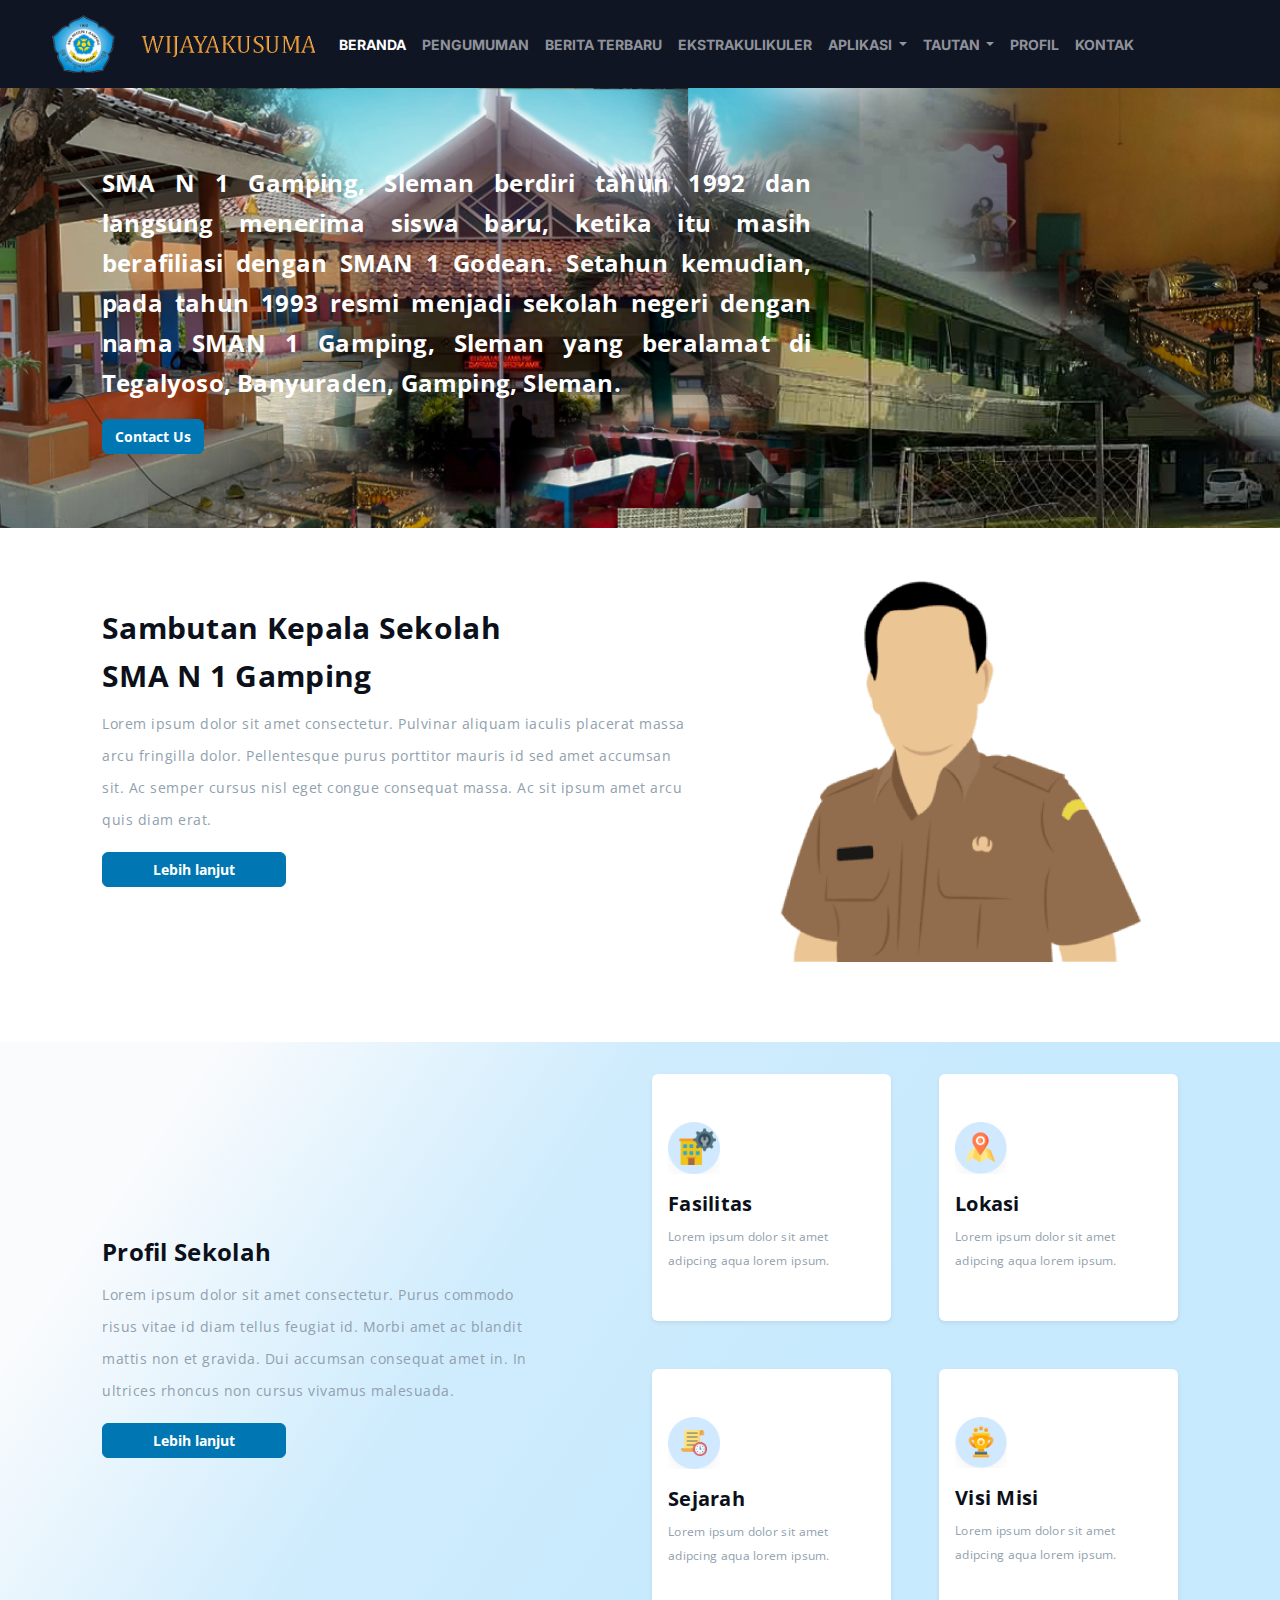
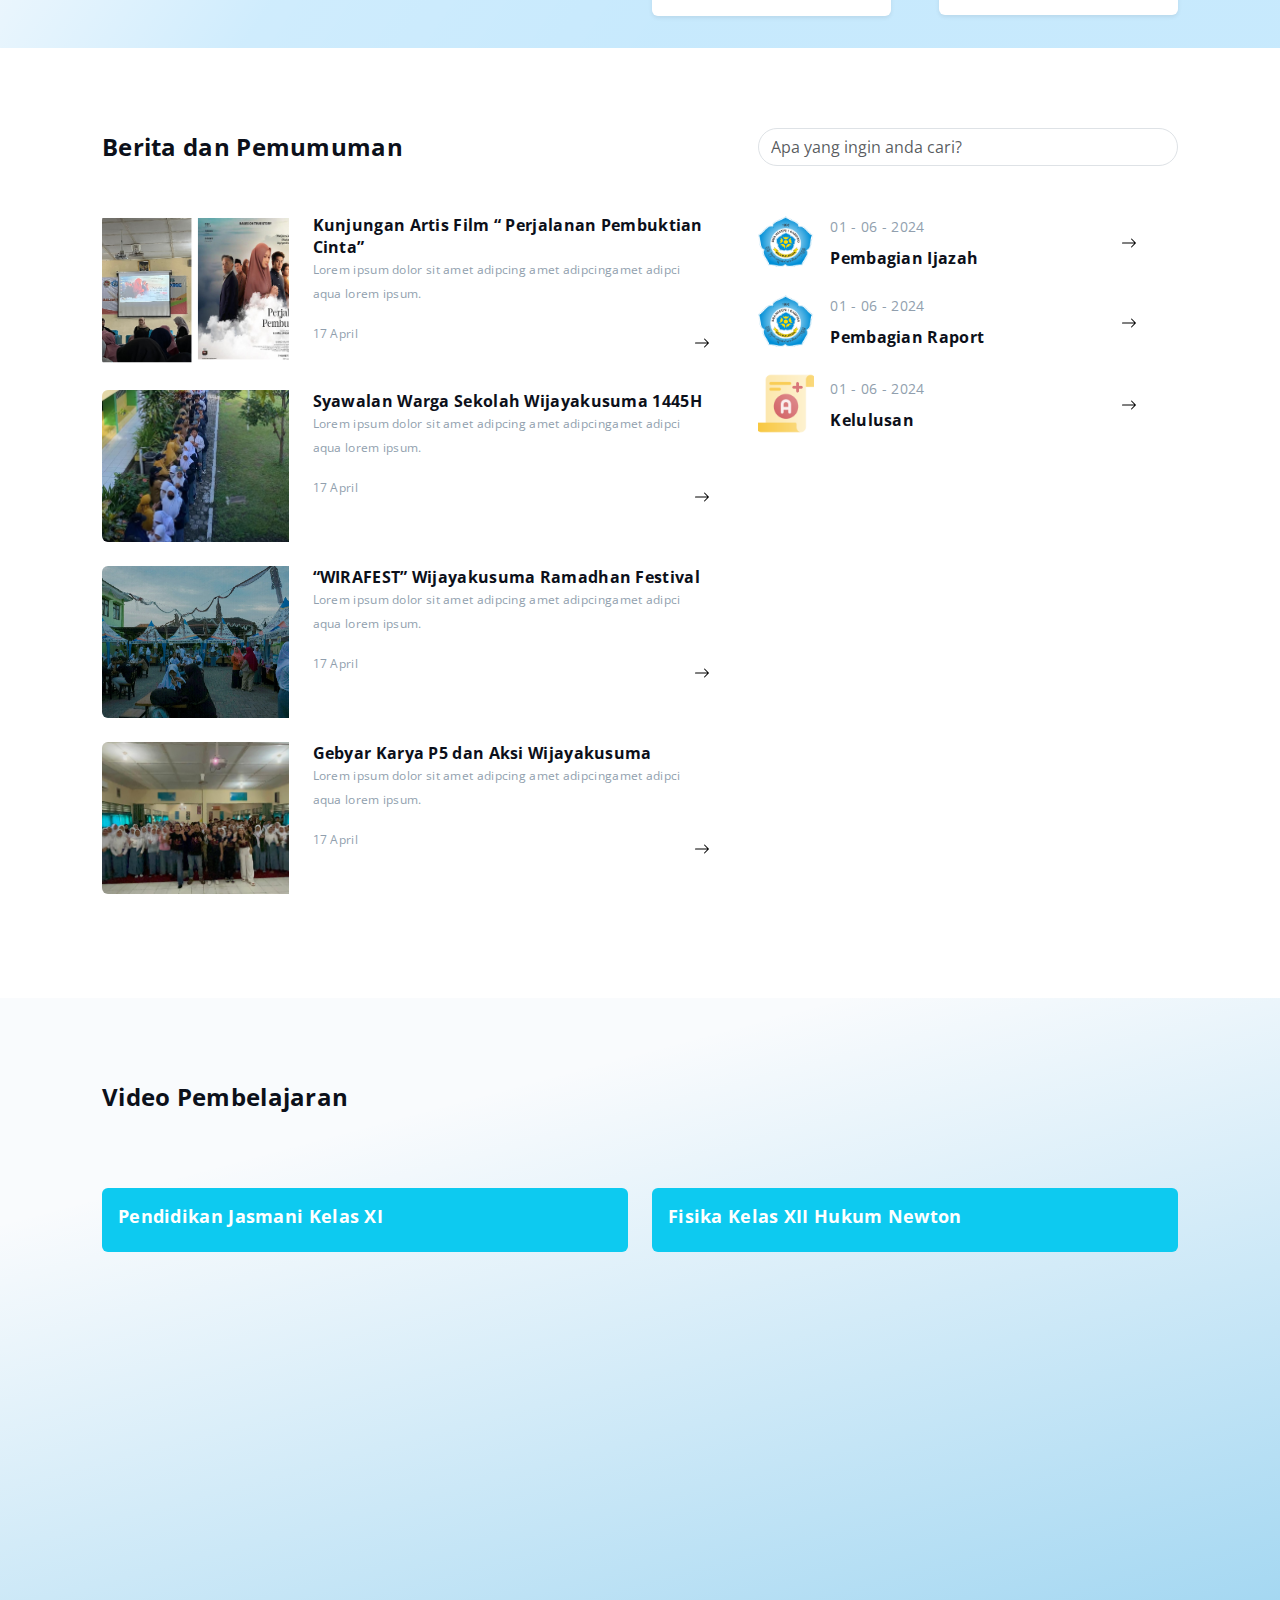
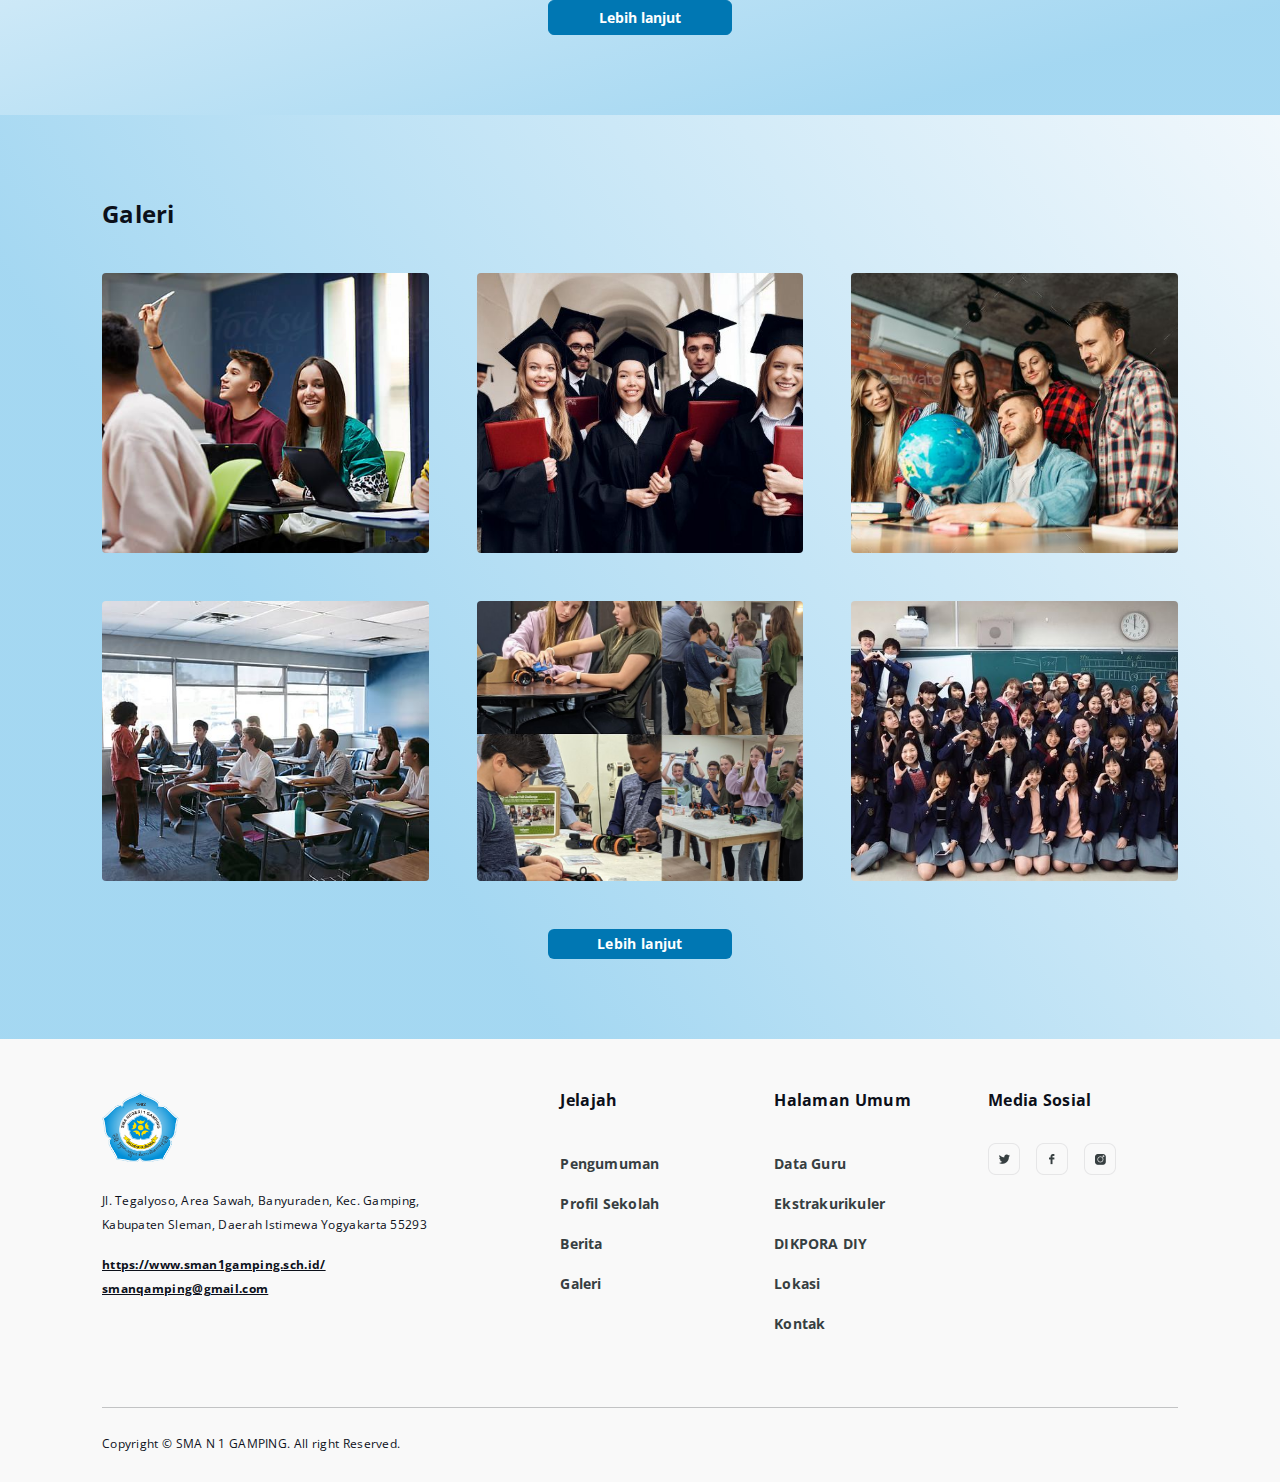
==== commit 46f42457: "fourth" ====
--- a/index.html
+++ b/index.html
@@ -88,7 +88,7 @@
                         dengan
                         nama SMAN 1 Gamping, Sleman yang beralamat di Tegalyoso, Banyuraden, Gamping, Sleman.
                     </p>
-                    <a href="" class="btn btn-info btn-contact-us text-white">Contact Us</a>
+                    <a href="/hubungi-kami.html" class="btn btn-info btn-contact-us text-white">Contact Us</a>
                 </div>
             </div>
         </div>
@@ -105,7 +105,7 @@
                     <p class="section-text">Lorem ipsum dolor sit amet consectetur. Pulvinar aliquam iaculis placerat
                         massa arcu fringilla dolor. Pellentesque purus porttitor mauris id sed amet accumsan sit. Ac
                         semper cursus nisl eget congue consequat massa. Ac sit ipsum amet arcu quis diam erat.</p>
-                    <a href="" class="btn btn-info btn-lebih-lanjut">Lebih lanjut</a>
+                    <a href="/about.html" class="btn btn-info btn-lebih-lanjut">Lebih lanjut</a>
                 </div>
                 <div class="col-md-5 d-none d-md-block">
                     <img src="/asset/images/guru.png" class="w-100" alt="gutu">
@@ -124,7 +124,7 @@
                     <p class="section-text">Lorem ipsum dolor sit amet consectetur. Purus commodo risus vitae id diam
                         tellus feugiat id. Morbi amet ac blandit mattis non et gravida. Dui accumsan consequat amet in.
                         In ultrices rhoncus non cursus vivamus malesuada.</p>
-                    <a href="" class="btn btn-info btn-lebih-lanjut">Lebih lanjut</a>
+                    <a href="/profile.html" class="btn btn-info btn-lebih-lanjut">Lebih lanjut</a>
                 </div>
                 <div class="col-md-6">
                     <div class="row g-3 g-md-5">
@@ -141,8 +141,8 @@
                         <div class="col-6">
                             <div class="card border-0 shadow-sm">
                                 <div class="card-body py-5">
-                                    <img src="/asset/images/fasilitas.png" class="w-25 mb-3" alt="">
-                                    <h5 class="card-title">Fasilitas</h5>
+                                    <img src="/asset/images/lokasi.png" class="w-25 mb-3" alt="">
+                                    <h5 class="card-title">Lokasi</h5>
                                     <p class="card-text">Lorem ipsum dolor sit amet adipcing
                                         aqua lorem ipsum.</p>
                                 </div>
@@ -151,8 +151,8 @@
                         <div class="col-6">
                             <div class="card border-0 shadow-sm">
                                 <div class="card-body py-5">
-                                    <img src="/asset/images/fasilitas.png" class="w-25 mb-3" alt="">
-                                    <h5 class="card-title">Fasilitas</h5>
+                                    <img src="/asset/images/sejarah.png" class="w-25 mb-3" alt="">
+                                    <h5 class="card-title">Sejarah</h5>
                                     <p class="card-text">Lorem ipsum dolor sit amet adipcing
                                         aqua lorem ipsum.</p>
                                 </div>
@@ -161,8 +161,8 @@
                         <div class="col-6">
                             <div class="card border-0 shadow-sm">
                                 <div class="card-body py-5">
-                                    <img src="/asset/images/fasilitas.png" class="w-25 mb-3" alt="">
-                                    <h5 class="card-title">Fasilitas</h5>
+                                    <img src="/asset/images/visi-misi.png" class="w-25 mb-3" alt="">
+                                    <h5 class="card-title">Visi Misi</h5>
                                     <p class="card-text">Lorem ipsum dolor sit amet adipcing
                                         aqua lorem ipsum.</p>
                                 </div>
@@ -323,7 +323,7 @@
                                 <div class="col-8">
                                     <div class="card-body p-0">
                                         <p class="card-text">01 - 06 - 2024</p>
-                                        <h5 class="card-title">Pembagian Ijazah</h5>
+                                        <h5 class="card-title">Pembagian Raport</h5>
                                     </div>
                                 </div>
                                 <div class="col-2">
@@ -339,12 +339,12 @@
                         <div class="card card-pengumuman mb-4 border-0">
                             <div class="row align-items-center g-3">
                                 <div class="col-2">
-                                    <img src="/asset/images/logo-1.png" class="img-fluid" alt="pengumuman-1">
+                                    <img src="/asset/images/kelulusan.png" class="img-fluid" alt="pengumuman-1">
                                 </div>
                                 <div class="col-8">
                                     <div class="card-body p-0">
                                         <p class="card-text">01 - 06 - 2024</p>
-                                        <h5 class="card-title">Pembagian Ijazah</h5>
+                                        <h5 class="card-title">Kelulusan</h5>
                                     </div>
                                 </div>
                                 <div class="col-2">
@@ -393,7 +393,7 @@
                 </div>
             </div>
             <div class="text-center">
-                <a href="" class="btn btn-info btn-lebih-lanjut">Lebih lanjut</a>
+                <a href="/video.html" class="btn btn-info btn-lebih-lanjut">Lebih lanjut</a>
             </div>
         </div>
     </section>
@@ -424,7 +424,7 @@
                 </div>
             </div>
             <div class="text-center">
-                <a href="" class="btn btn-info btn-lebih-lanjut">Lebih lanjut</a>
+                <a href="/galeri.html" class="btn btn-info btn-lebih-lanjut">Lebih lanjut</a>
             </div>
         </div>
     </section>
@@ -454,44 +454,48 @@
                         <div class="row">
                             <div class="col-md-4 col-6">
                                 <h3 class="footer-right-title">Jelajah</h3>
-                                <ul class="list-unstyled mt-4 footer-right-links">
-                                    <li class="link">
-                                        <a class="tag-link" href="">Pengumuman</a>
-                                    </li>
-                                    <li class="link">
-                                        <a class="tag-link" href="">Profil Sekolah</a>
-                                    </li>
-                                    <li class="link">
-                                        <a class="tag-link" href="">Berita</a>
-                                    </li>
-                                    <li class="link">
-                                        <a class="tag-link" href="">Galeri</a>
+                                <ul class="list-unstyled footer-right-links">
+                                    <li class="link">
+                                        <a class="tag-link" href="/pengumuman.html">Pengumuman</a>
+                                    </li>
+                                    <li class="link">
+                                        <a class="tag-link" href="/profile.html">Profil Sekolah</a>
+                                    </li>
+                                    <li class="link">
+                                        <a class="tag-link" href="/berita.html">Berita</a>
+                                    </li>
+                                    <li class="link">
+                                        <a class="tag-link" href="/galeri.html">Galeri</a>
                                     </li>
                                 </ul>
                             </div>
                             <div class="col-md-4 col-6">
                                 <h3 class="footer-right-title">Halaman Umum</h3>
-                                <ul class="list-unstyled mt-4 footer-right-links">
-                                    <li class="link">
-                                        <a class="tag-link" href="">Data Guru</a>
-                                    </li>
-                                    <li class="link">
-                                        <a class="tag-link" href="">Ekstrakurikuler</a>
+                                <ul class="list-unstyled footer-right-links">
+                                    <li class="link">
+                                        <a class="tag-link" href="/profile.html">Data Guru</a>
+                                    </li>
+                                    <li class="link">
+                                        <a class="tag-link" href="/ekstrakulikuler.html">Ekstrakurikuler</a>
                                     </li>
                                     <li class="link">
                                         <a class="tag-link" href="">DIKPORA DIY</a>
                                     </li>
                                     <li class="link">
-                                        <a class="tag-link" href="">Lokasi</a>
-                                    </li>
-                                    <li class="link">
-                                        <a class="tag-link" href="">Kontak</a>
+                                        <a class="tag-link" href="/hubungi-kami.html">Lokasi</a>
+                                    </li>
+                                    <li class="link">
+                                        <a class="tag-link" href="/hubungi-kami.html">Kontak</a>
                                     </li>
                                 </ul>
                             </div>
                             <div class="col-md-4 col-6">
                                 <h3 class="footer-right-title">Media Sosial</h3>
-
+                                <div class="sosial-media d-flex gap-3">
+                                    <a href=""><img src="/asset/images/twitter.png" alt=""></a>
+                                    <a href=""><img src="/asset/images/fb.png" alt=""></a>
+                                    <a href=""><img src="/asset/images/ig.png" alt=""></a>
+                                </div>
                             </div>
                         </div>
                     </div>
--- a/asset/css/style.css
+++ b/asset/css/style.css
@@ -4,6 +4,7 @@
     font-style: normal;
     font-variation-settings:
         "slnt" 0;
+    overflow-x: hidden;
 }
 
 .container{
@@ -796,6 +797,7 @@
     font-weight: 700;
     line-height: normal;
     letter-spacing: 0.3px;
+    margin-bottom: 30px;
 }
 @media (min-width: 992px) {
     .header-profile .header-title{
@@ -806,6 +808,51 @@
         font-weight: 700;
         line-height: normal;
         letter-spacing: 0.3px;
+    }
+}
+.header-profile .owl-carousel-galeri{
+    min-width: 100%;
+}
+@media (min-width: 992px) {
+    .header-profile .owl-carousel-galeri{
+        min-width: 100vw;
+    }
+}
+
+.header-profile .owl-carousel-galeri .item img{
+    height: 80px;
+    flex-shrink: 0;
+    object-fit: cover;
+    border-radius: 2px;
+}
+@media (min-width: 992px) {
+    .header-profile .owl-carousel-galeri .item img{
+        height: 253px;
+        flex-shrink: 0;
+        object-fit: cover;
+        border-radius: 5px;
+    }
+}
+
+.header-profile .owl-carousel-galeri .item .text-item{
+    color: #FFF;
+    font-size: 10px;
+    font-style: normal;
+    font-weight: 400;
+    line-height: 23.316px; /* 133.333% */
+    letter-spacing: 0.219px;
+    text-align: center;
+}
+
+@media (min-width: 992px) {
+    .header-profile .owl-carousel-galeri .item .text-item{
+        color: #FFF;
+        font-size: 17.487px;
+        font-style: normal;
+        font-weight: 400;
+        line-height: 23.316px; /* 133.333% */
+        letter-spacing: 0.219px;
+        text-align: center;
     }
 
 }
@@ -1681,8 +1728,12 @@
     font-weight: 700;
     line-height: normal;
     letter-spacing: 0.3px;
-}
-footer .footer-right .footer-right-links .link a{
+    margin-bottom: 32px;
+}
+footer .footer-right .footer-right-links li.link{
+    padding: 8px 0px;
+}
+footer .footer-right .footer-right-links li.link .tag-link{
     color: #373F41;
     font-size: 14px;
     font-style: normal;
@@ -1691,6 +1742,10 @@
     letter-spacing: 0.2px;
     text-decoration: none;
 }
+footer .footer-right .sosial-media a img{
+    width: 32px;
+    height: 32px;
+}
 footer .footer-bottom{
     color: #0C101A;
     font-size: 12px;
